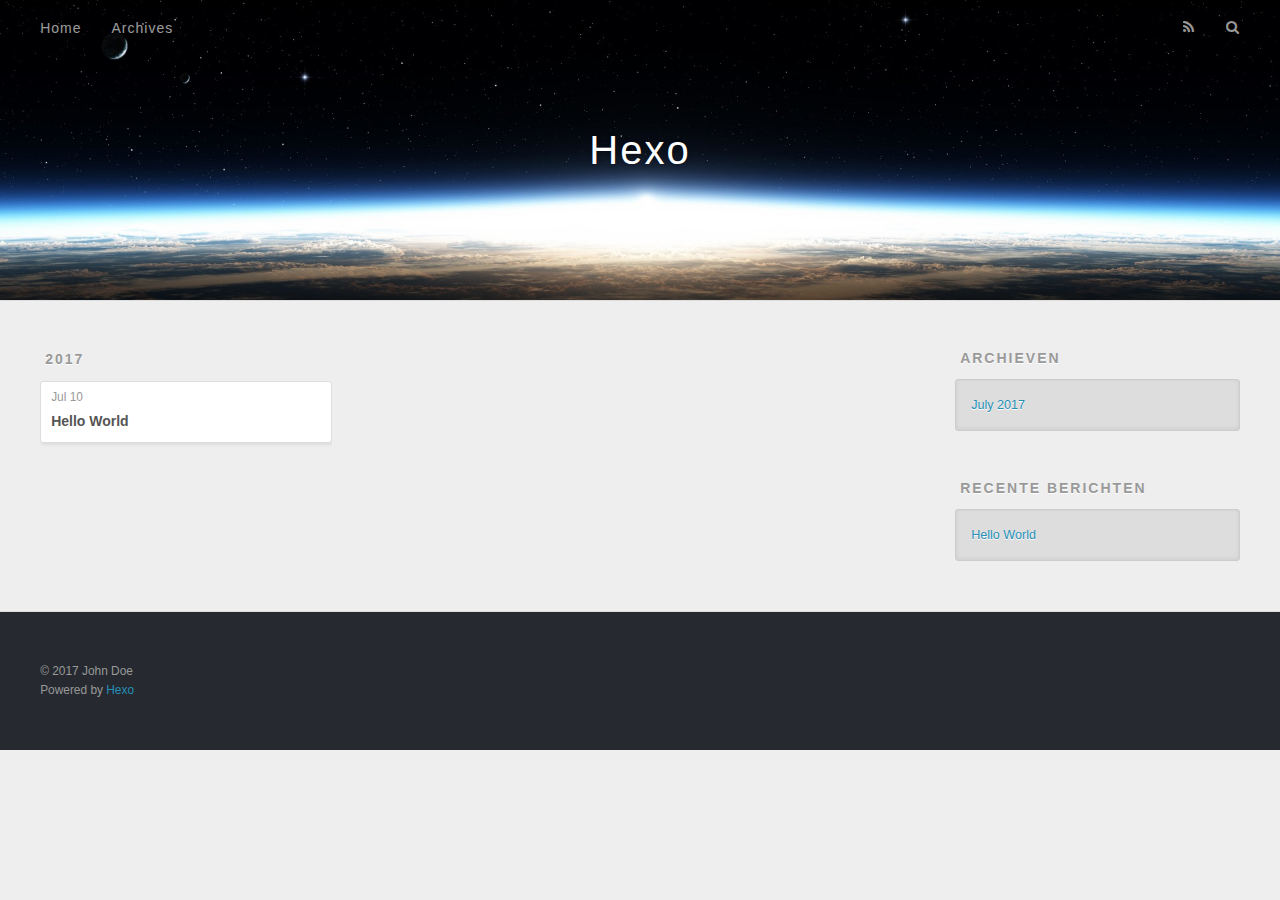
==== archives/index.html @ e9958b91 "Site updated: 2017-07-10 15:39:04" ====
<!DOCTYPE html>
<html>
<head>
  <meta charset="utf-8">
  
  <title>Archieven | Hexo</title>
  <meta name="viewport" content="width=device-width, initial-scale=1, maximum-scale=1">
  <meta property="og:type" content="website">
<meta property="og:title" content="Hexo">
<meta property="og:url" content="http://yoursite.com/archives/index.html">
<meta property="og:site_name" content="Hexo">
<meta name="twitter:card" content="summary">
<meta name="twitter:title" content="Hexo">
  
    <link rel="alternate" href="/atom.xml" title="Hexo" type="application/atom+xml">
  
  
    <link rel="icon" href="/favicon.png">
  
  
    <link href="//fonts.googleapis.com/css?family=Source+Code+Pro" rel="stylesheet" type="text/css">
  
  <link rel="stylesheet" href="/css/style.css">
  

</head>

<body>
  <div id="container">
    <div id="wrap">
      <header id="header">
  <div id="banner"></div>
  <div id="header-outer" class="outer">
    <div id="header-title" class="inner">
      <h1 id="logo-wrap">
        <a href="/" id="logo">Hexo</a>
      </h1>
      
    </div>
    <div id="header-inner" class="inner">
      <nav id="main-nav">
        <a id="main-nav-toggle" class="nav-icon"></a>
        
          <a class="main-nav-link" href="/">Home</a>
        
          <a class="main-nav-link" href="/archives">Archives</a>
        
      </nav>
      <nav id="sub-nav">
        
          <a id="nav-rss-link" class="nav-icon" href="/atom.xml" title="RSS Feed"></a>
        
        <a id="nav-search-btn" class="nav-icon" title="Zoeken"></a>
      </nav>
      <div id="search-form-wrap">
        <form action="//google.com/search" method="get" accept-charset="UTF-8" class="search-form"><input type="search" name="q" class="search-form-input" placeholder="Search"><button type="submit" class="search-form-submit">&#xF002;</button><input type="hidden" name="sitesearch" value="http://yoursite.com"></form>
      </div>
    </div>
  </div>
</header>
      <div class="outer">
        <section id="main">
  
  
    
    
      
      
      <section class="archives-wrap">
        <div class="archive-year-wrap">
          <a href="/archives/2017" class="archive-year">2017</a>
        </div>
        <div class="archives">
    
    <article class="archive-article archive-type-post">
  <div class="archive-article-inner">
    <header class="archive-article-header">
      <a href="/2017/07/10/hello-world/" class="archive-article-date">
  <time datetime="2017-07-10T06:45:01.214Z" itemprop="datePublished">Jul 10</time>
</a>
      
  
    <h1 itemprop="name">
      <a class="archive-article-title" href="/2017/07/10/hello-world/">Hello World</a>
    </h1>
  

    </header>
  </div>
</article>
  
  
    </div></section>
  

</section>
        
          <aside id="sidebar">
  
    

  
    

  
    
  
    
  <div class="widget-wrap">
    <h3 class="widget-title">Archieven</h3>
    <div class="widget">
      <ul class="archive-list"><li class="archive-list-item"><a class="archive-list-link" href="/archives/2017/07/">July 2017</a></li></ul>
    </div>
  </div>


  
    
  <div class="widget-wrap">
    <h3 class="widget-title">Recente berichten</h3>
    <div class="widget">
      <ul>
        
          <li>
            <a href="/2017/07/10/hello-world/">Hello World</a>
          </li>
        
      </ul>
    </div>
  </div>

  
</aside>
        
      </div>
      <footer id="footer">
  
  <div class="outer">
    <div id="footer-info" class="inner">
      &copy; 2017 John Doe<br>
      Powered by <a href="http://hexo.io/" target="_blank">Hexo</a>
    </div>
  </div>
</footer>
    </div>
    <nav id="mobile-nav">
  
    <a href="/" class="mobile-nav-link">Home</a>
  
    <a href="/archives" class="mobile-nav-link">Archives</a>
  
</nav>
    

<script src="//ajax.googleapis.com/ajax/libs/jquery/2.0.3/jquery.min.js"></script>


  <link rel="stylesheet" href="/fancybox/jquery.fancybox.css">
  <script src="/fancybox/jquery.fancybox.pack.js"></script>


<script src="/js/script.js"></script>

  </div>
</body>
</html>
---- css/style.css ----
body {
  width: 100%;
}
body:before,
body:after {
  content: "";
  display: table;
}
body:after {
  clear: both;
}
html,
body,
div,
span,
applet,
object,
iframe,
h1,
h2,
h3,
h4,
h5,
h6,
p,
blockquote,
pre,
a,
abbr,
acronym,
address,
big,
cite,
code,
del,
dfn,
em,
img,
ins,
kbd,
q,
s,
samp,
small,
strike,
strong,
sub,
sup,
tt,
var,
dl,
dt,
dd,
ol,
ul,
li,
fieldset,
form,
label,
legend,
table,
caption,
tbody,
tfoot,
thead,
tr,
th,
td {
  margin: 0;
  padding: 0;
  border: 0;
  outline: 0;
  font-weight: inherit;
  font-style: inherit;
  font-family: inherit;
  font-size: 100%;
  vertical-align: baseline;
}
body {
  line-height: 1;
  color: #000;
  background: #fff;
}
ol,
ul {
  list-style: none;
}
table {
  border-collapse: separate;
  border-spacing: 0;
  vertical-align: middle;
}
caption,
th,
td {
  text-align: left;
  font-weight: normal;
  vertical-align: middle;
}
a img {
  border: none;
}
input,
button {
  margin: 0;
  padding: 0;
}
input::-moz-focus-inner,
button::-moz-focus-inner {
  border: 0;
  padding: 0;
}
@font-face {
  font-family: FontAwesome;
  font-style: normal;
  font-weight: normal;
  src: url("fonts/fontawesome-webfont.eot?v=#4.0.3");
  src: url("fonts/fontawesome-webfont.eot?#iefix&v=#4.0.3") format("embedded-opentype"), url("fonts/fontawesome-webfont.woff?v=#4.0.3") format("woff"), url("fonts/fontawesome-webfont.ttf?v=#4.0.3") format("truetype"), url("fonts/fontawesome-webfont.svg#fontawesomeregular?v=#4.0.3") format("svg");
}
html,
body,
#container {
  height: 100%;
}
body {
  background: #eee;
  font: 14px "Helvetica Neue", Helvetica, Arial, sans-serif;
  -webkit-text-size-adjust: 100%;
}
.outer {
  max-width: 1220px;
  margin: 0 auto;
  padding: 0 20px;
}
.outer:before,
.outer:after {
  content: "";
  display: table;
}
.outer:after {
  clear: both;
}
.inner {
  display: inline;
  float: left;
  width: 98.33333333333333%;
  margin: 0 0.833333333333333%;
}
.left,
.alignleft {
  float: left;
}
.right,
.alignright {
  float: right;
}
.clear {
  clear: both;
}
#container {
  position: relative;
}
.mobile-nav-on {
  overflow: hidden;
}
#wrap {
  height: 100%;
  width: 100%;
  position: absolute;
  top: 0;
  left: 0;
  -webkit-transition: 0.2s ease-out;
  -moz-transition: 0.2s ease-out;
  -ms-transition: 0.2s ease-out;
  transition: 0.2s ease-out;
  z-index: 1;
  background: #eee;
}
.mobile-nav-on #wrap {
  left: 280px;
}
@media screen and (min-width: 768px) {
  #main {
    display: inline;
    float: left;
    width: 73.33333333333333%;
    margin: 0 0.833333333333333%;
  }
}
.article-date,
.article-category-link,
.archive-year,
.widget-title {
  text-decoration: none;
  text-transform: uppercase;
  letter-spacing: 2px;
  color: #999;
  margin-bottom: 1em;
  margin-left: 5px;
  line-height: 1em;
  text-shadow: 0 1px #fff;
  font-weight: bold;
}
.article-inner,
.archive-article-inner {
  background: #fff;
  -webkit-box-shadow: 1px 2px 3px #ddd;
  box-shadow: 1px 2px 3px #ddd;
  border: 1px solid #ddd;
  border-radius: 3px;
}
.article-entry h1,
.widget h1 {
  font-size: 2em;
}
.article-entry h2,
.widget h2 {
  font-size: 1.5em;
}
.article-entry h3,
.widget h3 {
  font-size: 1.3em;
}
.article-entry h4,
.widget h4 {
  font-size: 1.2em;
}
.article-entry h5,
.widget h5 {
  font-size: 1em;
}
.article-entry h6,
.widget h6 {
  font-size: 1em;
  color: #999;
}
.article-entry hr,
.widget hr {
  border: 1px dashed #ddd;
}
.article-entry strong,
.widget strong {
  font-weight: bold;
}
.article-entry em,
.widget em,
.article-entry cite,
.widget cite {
  font-style: italic;
}
.article-entry sup,
.widget sup,
.article-entry sub,
.widget sub {
  font-size: 0.75em;
  line-height: 0;
  position: relative;
  vertical-align: baseline;
}
.article-entry sup,
.widget sup {
  top: -0.5em;
}
.article-entry sub,
.widget sub {
  bottom: -0.2em;
}
.article-entry small,
.widget small {
  font-size: 0.85em;
}
.article-entry acronym,
.widget acronym,
.article-entry abbr,
.widget abbr {
  border-bottom: 1px dotted;
}
.article-entry ul,
.widget ul,
.article-entry ol,
.widget ol,
.article-entry dl,
.widget dl {
  margin: 0 20px;
  line-height: 1.6em;
}
.article-entry ul ul,
.widget ul ul,
.article-entry ol ul,
.widget ol ul,
.article-entry ul ol,
.widget ul ol,
.article-entry ol ol,
.widget ol ol {
  margin-top: 0;
  margin-bottom: 0;
}
.article-entry ul,
.widget ul {
  list-style: disc;
}
.article-entry ol,
.widget ol {
  list-style: decimal;
}
.article-entry dt,
.widget dt {
  font-weight: bold;
}
#header {
  height: 300px;
  position: relative;
  border-bottom: 1px solid #ddd;
}
#header:before,
#header:after {
  content: "";
  position: absolute;
  left: 0;
  right: 0;
  height: 40px;
}
#header:before {
  top: 0;
  background: -webkit-linear-gradient(rgba(0,0,0,0.2), transparent);
  background: -moz-linear-gradient(rgba(0,0,0,0.2), transparent);
  background: -ms-linear-gradient(rgba(0,0,0,0.2), transparent);
  background: linear-gradient(rgba(0,0,0,0.2), transparent);
}
#header:after {
  bottom: 0;
  background: -webkit-linear-gradient(transparent, rgba(0,0,0,0.2));
  background: -moz-linear-gradient(transparent, rgba(0,0,0,0.2));
  background: -ms-linear-gradient(transparent, rgba(0,0,0,0.2));
  background: linear-gradient(transparent, rgba(0,0,0,0.2));
}
#header-outer {
  height: 100%;
  position: relative;
}
#header-inner {
  position: relative;
  overflow: hidden;
}
#banner {
  position: absolute;
  top: 0;
  left: 0;
  width: 100%;
  height: 100%;
  background: url("images/banner.jpg") center #000;
  -webkit-background-size: cover;
  -moz-background-size: cover;
  background-size: cover;
  z-index: -1;
}
#header-title {
  text-align: center;
  height: 40px;
  position: absolute;
  top: 50%;
  left: 0;
  margin-top: -20px;
}
#logo,
#subtitle {
  text-decoration: none;
  color: #fff;
  font-weight: 300;
  text-shadow: 0 1px 4px rgba(0,0,0,0.3);
}
#logo {
  font-size: 40px;
  line-height: 40px;
  letter-spacing: 2px;
}
#subtitle {
  font-size: 16px;
  line-height: 16px;
  letter-spacing: 1px;
}
#subtitle-wrap {
  margin-top: 16px;
}
#main-nav {
  float: left;
  margin-left: -15px;
}
.nav-icon,
.main-nav-link {
  float: left;
  color: #fff;
  opacity: 0.6;
  text-decoration: none;
  text-shadow: 0 1px rgba(0,0,0,0.2);
  -webkit-transition: opacity 0.2s;
  -moz-transition: opacity 0.2s;
  -ms-transition: opacity 0.2s;
  transition: opacity 0.2s;
  display: block;
  padding: 20px 15px;
}
.nav-icon:hover,
.main-nav-link:hover {
  opacity: 1;
}
.nav-icon {
  font-family: FontAwesome;
  text-align: center;
  font-size: 14px;
  width: 14px;
  height: 14px;
  padding: 20px 15px;
  position: relative;
  cursor: pointer;
}
.main-nav-link {
  font-weight: 300;
  letter-spacing: 1px;
}
@media screen and (max-width: 479px) {
  .main-nav-link {
    display: none;
  }
}
#main-nav-toggle {
  display: none;
}
#main-nav-toggle:before {
  content: "\f0c9";
}
@media screen and (max-width: 479px) {
  #main-nav-toggle {
    display: block;
  }
}
#sub-nav {
  float: right;
  margin-right: -15px;
}
#nav-rss-link:before {
  content: "\f09e";
}
#nav-search-btn:before {
  content: "\f002";
}
#search-form-wrap {
  position: absolute;
  top: 15px;
  width: 150px;
  height: 30px;
  right: -150px;
  opacity: 0;
  -webkit-transition: 0.2s ease-out;
  -moz-transition: 0.2s ease-out;
  -ms-transition: 0.2s ease-out;
  transition: 0.2s ease-out;
}
#search-form-wrap.on {
  opacity: 1;
  right: 0;
}
@media screen and (max-width: 479px) {
  #search-form-wrap {
    width: 100%;
    right: -100%;
  }
}
.search-form {
  position: absolute;
  top: 0;
  left: 0;
  right: 0;
  background: #fff;
  padding: 5px 15px;
  border-radius: 15px;
  -webkit-box-shadow: 0 0 10px rgba(0,0,0,0.3);
  box-shadow: 0 0 10px rgba(0,0,0,0.3);
}
.search-form-input {
  border: none;
  background: none;
  color: #555;
  width: 100%;
  font: 13px "Helvetica Neue", Helvetica, Arial, sans-serif;
  outline: none;
}
.search-form-input::-webkit-search-results-decoration,
.search-form-input::-webkit-search-cancel-button {
  -webkit-appearance: none;
}
.search-form-submit {
  position: absolute;
  top: 50%;
  right: 10px;
  margin-top: -7px;
  font: 13px FontAwesome;
  border: none;
  background: none;
  color: #bbb;
  cursor: pointer;
}
.search-form-submit:hover,
.search-form-submit:focus {
  color: #777;
}
.article {
  margin: 50px 0;
}
.article-inner {
  overflow: hidden;
}
.article-meta:before,
.article-meta:after {
  content: "";
  display: table;
}
.article-meta:after {
  clear: both;
}
.article-date {
  float: left;
}
.article-category {
  float: left;
  line-height: 1em;
  color: #ccc;
  text-shadow: 0 1px #fff;
  margin-left: 8px;
}
.article-category:before {
  content: "\2022";
}
.article-category-link {
  margin: 0 12px 1em;
}
.article-header {
  padding: 20px 20px 0;
}
.article-title {
  text-decoration: none;
  font-size: 2em;
  font-weight: bold;
  color: #555;
  line-height: 1.1em;
  -webkit-transition: color 0.2s;
  -moz-transition: color 0.2s;
  -ms-transition: color 0.2s;
  transition: color 0.2s;
}
a.article-title:hover {
  color: #258fb8;
}
.article-entry {
  color: #555;
  padding: 0 20px;
}
.article-entry:before,
.article-entry:after {
  content: "";
  display: table;
}
.article-entry:after {
  clear: both;
}
.article-entry p,
.article-entry table {
  line-height: 1.6em;
  margin: 1.6em 0;
}
.article-entry h1,
.article-entry h2,
.article-entry h3,
.article-entry h4,
.article-entry h5,
.article-entry h6 {
  font-weight: bold;
}
.article-entry h1,
.article-entry h2,
.article-entry h3,
.article-entry h4,
.article-entry h5,
.article-entry h6 {
  line-height: 1.1em;
  margin: 1.1em 0;
}
.article-entry a {
  color: #258fb8;
  text-decoration: none;
}
.article-entry a:hover {
  text-decoration: underline;
}
.article-entry ul,
.article-entry ol,
.article-entry dl {
  margin-top: 1.6em;
  margin-bottom: 1.6em;
}
.article-entry img,
.article-entry video {
  max-width: 100%;
  height: auto;
  display: block;
  margin: auto;
}
.article-entry iframe {
  border: none;
}
.article-entry table {
  width: 100%;
  border-collapse: collapse;
  border-spacing: 0;
}
.article-entry th {
  font-weight: bold;
  border-bottom: 3px solid #ddd;
  padding-bottom: 0.5em;
}
.article-entry td {
  border-bottom: 1px solid #ddd;
  padding: 10px 0;
}
.article-entry blockquote {
  font-family: Georgia, "Times New Roman", serif;
  font-size: 1.4em;
  margin: 1.6em 20px;
  text-align: center;
}
.article-entry blockquote footer {
  font-size: 14px;
  margin: 1.6em 0;
  font-family: "Helvetica Neue", Helvetica, Arial, sans-serif;
}
.article-entry blockquote footer cite:before {
  content: "—";
  padding: 0 0.5em;
}
.article-entry .pullquote {
  text-align: left;
  width: 45%;
  margin: 0;
}
.article-entry .pullquote.left {
  margin-left: 0.5em;
  margin-right: 1em;
}
.article-entry .pullquote.right {
  margin-right: 0.5em;
  margin-left: 1em;
}
.article-entry .caption {
  color: #999;
  display: block;
  font-size: 0.9em;
  margin-top: 0.5em;
  position: relative;
  text-align: center;
}
.article-entry .video-container {
  position: relative;
  padding-top: 56.25%;
  height: 0;
  overflow: hidden;
}
.article-entry .video-container iframe,
.article-entry .video-container object,
.article-entry .video-container embed {
  position: absolute;
  top: 0;
  left: 0;
  width: 100%;
  height: 100%;
  margin-top: 0;
}
.article-more-link a {
  display: inline-block;
  line-height: 1em;
  padding: 6px 15px;
  border-radius: 15px;
  background: #eee;
  color: #999;
  text-shadow: 0 1px #fff;
  text-decoration: none;
}
.article-more-link a:hover {
  background: #258fb8;
  color: #fff;
  text-decoration: none;
  text-shadow: 0 1px #1e7293;
}
.article-footer {
  font-size: 0.85em;
  line-height: 1.6em;
  border-top: 1px solid #ddd;
  padding-top: 1.6em;
  margin: 0 20px 20px;
}
.article-footer:before,
.article-footer:after {
  content: "";
  display: table;
}
.article-footer:after {
  clear: both;
}
.article-footer a {
  color: #999;
  text-decoration: none;
}
.article-footer a:hover {
  color: #555;
}
.article-tag-list-item {
  float: left;
  margin-right: 10px;
}
.article-tag-list-link:before {
  content: "#";
}
.article-comment-link {
  float: right;
}
.article-comment-link:before {
  content: "\f075";
  font-family: FontAwesome;
  padding-right: 8px;
}
.article-share-link {
  cursor: pointer;
  float: right;
  margin-left: 20px;
}
.article-share-link:before {
  content: "\f064";
  font-family: FontAwesome;
  padding-right: 6px;
}
#article-nav {
  position: relative;
}
#article-nav:before,
#article-nav:after {
  content: "";
  display: table;
}
#article-nav:after {
  clear: both;
}
@media screen and (min-width: 768px) {
  #article-nav {
    margin: 50px 0;
  }
  #article-nav:before {
    width: 8px;
    height: 8px;
    position: absolute;
    top: 50%;
    left: 50%;
    margin-top: -4px;
    margin-left: -4px;
    content: "";
    border-radius: 50%;
    background: #ddd;
    -webkit-box-shadow: 0 1px 2px #fff;
    box-shadow: 0 1px 2px #fff;
  }
}
.article-nav-link-wrap {
  text-decoration: none;
  text-shadow: 0 1px #fff;
  color: #999;
  -webkit-box-sizing: border-box;
  -moz-box-sizing: border-box;
  box-sizing: border-box;
  margin-top: 50px;
  text-align: center;
  display: block;
}
.article-nav-link-wrap:hover {
  color: #555;
}
@media screen and (min-width: 768px) {
  .article-nav-link-wrap {
    width: 50%;
    margin-top: 0;
  }
}
@media screen and (min-width: 768px) {
  #article-nav-newer {
    float: left;
    text-align: right;
    padding-right: 20px;
  }
}
@media screen and (min-width: 768px) {
  #article-nav-older {
    float: right;
    text-align: left;
    padding-left: 20px;
  }
}
.article-nav-caption {
  text-transform: uppercase;
  letter-spacing: 2px;
  color: #ddd;
  line-height: 1em;
  font-weight: bold;
}
#article-nav-newer .article-nav-caption {
  margin-right: -2px;
}
.article-nav-title {
  font-size: 0.85em;
  line-height: 1.6em;
  margin-top: 0.5em;
}
.article-share-box {
  position: absolute;
  display: none;
  background: #fff;
  -webkit-box-shadow: 1px 2px 10px rgba(0,0,0,0.2);
  box-shadow: 1px 2px 10px rgba(0,0,0,0.2);
  border-radius: 3px;
  margin-left: -145px;
  overflow: hidden;
  z-index: 1;
}
.article-share-box.on {
  display: block;
}
.article-share-input {
  width: 100%;
  background: none;
  -webkit-box-sizing: border-box;
  -moz-box-sizing: border-box;
  box-sizing: border-box;
  font: 14px "Helvetica Neue", Helvetica, Arial, sans-serif;
  padding: 0 15px;
  color: #555;
  outline: none;
  border: 1px solid #ddd;
  border-radius: 3px 3px 0 0;
  height: 36px;
  line-height: 36px;
}
.article-share-links {
  background: #eee;
}
.article-share-links:before,
.article-share-links:after {
  content: "";
  display: table;
}
.article-share-links:after {
  clear: both;
}
.article-share-twitter,
.article-share-facebook,
.article-share-pinterest,
.article-share-google {
  width: 50px;
  height: 36px;
  display: block;
  float: left;
  position: relative;
  color: #999;
  text-shadow: 0 1px #fff;
}
.article-share-twitter:before,
.article-share-facebook:before,
.article-share-pinterest:before,
.article-share-google:before {
  font-size: 20px;
  font-family: FontAwesome;
  width: 20px;
  height: 20px;
  position: absolute;
  top: 50%;
  left: 50%;
  margin-top: -10px;
  margin-left: -10px;
  text-align: center;
}
.article-share-twitter:hover,
.article-share-facebook:hover,
.article-share-pinterest:hover,
.article-share-google:hover {
  color: #fff;
}
.article-share-twitter:before {
  content: "\f099";
}
.article-share-twitter:hover {
  background: #00aced;
  text-shadow: 0 1px #008abe;
}
.article-share-facebook:before {
  content: "\f09a";
}
.article-share-facebook:hover {
  background: #3b5998;
  text-shadow: 0 1px #2f477a;
}
.article-share-pinterest:before {
  content: "\f0d2";
}
.article-share-pinterest:hover {
  background: #cb2027;
  text-shadow: 0 1px #a21a1f;
}
.article-share-google:before {
  content: "\f0d5";
}
.article-share-google:hover {
  background: #dd4b39;
  text-shadow: 0 1px #be3221;
}
.article-gallery {
  background: #000;
  position: relative;
}
.article-gallery-photos {
  position: relative;
  overflow: hidden;
}
.article-gallery-img {
  display: none;
  max-width: 100%;
}
.article-gallery-img:first-child {
  display: block;
}
.article-gallery-img.loaded {
  position: absolute;
  display: block;
}
.article-gallery-img img {
  display: block;
  max-width: 100%;
  margin: 0 auto;
}
#comments {
  background: #fff;
  -webkit-box-shadow: 1px 2px 3px #ddd;
  box-shadow: 1px 2px 3px #ddd;
  padding: 20px;
  border: 1px solid #ddd;
  border-radius: 3px;
  margin: 50px 0;
}
#comments a {
  color: #258fb8;
}
.archives-wrap {
  margin: 50px 0;
}
.archives:before,
.archives:after {
  content: "";
  display: table;
}
.archives:after {
  clear: both;
}
.archive-year-wrap {
  margin-bottom: 1em;
}
.archives {
  -webkit-column-gap: 10px;
  -moz-column-gap: 10px;
  column-gap: 10px;
}
@media screen and (min-width: 480px) and (max-width: 767px) {
  .archives {
    -webkit-column-count: 2;
    -moz-column-count: 2;
    column-count: 2;
  }
}
@media screen and (min-width: 768px) {
  .archives {
    -webkit-column-count: 3;
    -moz-column-count: 3;
    column-count: 3;
  }
}
.archive-article {
  -webkit-column-break-inside: avoid;
  page-break-inside: avoid;
  overflow: hidden;
  break-inside: avoid-column;
}
.archive-article-inner {
  padding: 10px;
  margin-bottom: 15px;
}
.archive-article-title {
  text-decoration: none;
  font-weight: bold;
  color: #555;
  -webkit-transition: color 0.2s;
  -moz-transition: color 0.2s;
  -ms-transition: color 0.2s;
  transition: color 0.2s;
  line-height: 1.6em;
}
.archive-article-title:hover {
  color: #258fb8;
}
.archive-article-footer {
  margin-top: 1em;
}
.archive-article-date {
  color: #999;
  text-decoration: none;
  font-size: 0.85em;
  line-height: 1em;
  margin-bottom: 0.5em;
  display: block;
}
#page-nav {
  margin: 50px auto;
  background: #fff;
  -webkit-box-shadow: 1px 2px 3px #ddd;
  box-shadow: 1px 2px 3px #ddd;
  border: 1px solid #ddd;
  border-radius: 3px;
  text-align: center;
  color: #999;
  overflow: hidden;
}
#page-nav:before,
#page-nav:after {
  content: "";
  display: table;
}
#page-nav:after {
  clear: both;
}
#page-nav a,
#page-nav span {
  padding: 10px 20px;
  line-height: 1;
  height: 2ex;
}
#page-nav a {
  color: #999;
  text-decoration: none;
}
#page-nav a:hover {
  background: #999;
  color: #fff;
}
#page-nav .prev {
  float: left;
}
#page-nav .next {
  float: right;
}
#page-nav .page-number {
  display: inline-block;
}
@media screen and (max-width: 479px) {
  #page-nav .page-number {
    display: none;
  }
}
#page-nav .current {
  color: #555;
  font-weight: bold;
}
#page-nav .space {
  color: #ddd;
}
#footer {
  background: #262a30;
  padding: 50px 0;
  border-top: 1px solid #ddd;
  color: #999;
}
#footer a {
  color: #258fb8;
  text-decoration: none;
}
#footer a:hover {
  text-decoration: underline;
}
#footer-info {
  line-height: 1.6em;
  font-size: 0.85em;
}
.article-entry pre,
.article-entry .highlight {
  background: #2d2d2d;
  margin: 0 -20px;
  padding: 15px 20px;
  border-style: solid;
  border-color: #ddd;
  border-width: 1px 0;
  overflow: auto;
  color: #ccc;
  line-height: 22.400000000000002px;
}
.article-entry .highlight .gutter pre,
.article-entry .gist .gist-file .gist-data .line-numbers {
  color: #666;
  font-size: 0.85em;
}
.article-entry pre,
.article-entry code {
  font-family: "Source Code Pro", Consolas, Monaco, Menlo, Consolas, monospace;
}
.article-entry code {
  background: #eee;
  text-shadow: 0 1px #fff;
  padding: 0 0.3em;
}
.article-entry pre code {
  background: none;
  text-shadow: none;
  padding: 0;
}
.article-entry .highlight pre {
  border: none;
  margin: 0;
  padding: 0;
}
.article-entry .highlight table {
  margin: 0;
  width: auto;
}
.article-entry .highlight td {
  border: none;
  padding: 0;
}
.article-entry .highlight figcaption {
  font-size: 0.85em;
  color: #999;
  line-height: 1em;
  margin-bottom: 1em;
}
.article-entry .highlight figcaption:before,
.article-entry .highlight figcaption:after {
  content: "";
  display: table;
}
.article-entry .highlight figcaption:after {
  clear: both;
}
.article-entry .highlight figcaption a {
  float: right;
}
.article-entry .highlight .gutter pre {
  text-align: right;
  padding-right: 20px;
}
.article-entry .highlight .line {
  height: 22.400000000000002px;
}
.article-entry .highlight .line.marked {
  background: #515151;
}
.article-entry .gist {
  margin: 0 -20px;
  border-style: solid;
  border-color: #ddd;
  border-width: 1px 0;
  background: #2d2d2d;
  padding: 15px 20px 15px 0;
}
.article-entry .gist .gist-file {
  border: none;
  font-family: "Source Code Pro", Consolas, Monaco, Menlo, Consolas, monospace;
  margin: 0;
}
.article-entry .gist .gist-file .gist-data {
  background: none;
  border: none;
}
.article-entry .gist .gist-file .gist-data .line-numbers {
  background: none;
  border: none;
  padding: 0 20px 0 0;
}
.article-entry .gist .gist-file .gist-data .line-data {
  padding: 0 !important;
}
.article-entry .gist .gist-file .highlight {
  margin: 0;
  padding: 0;
  border: none;
}
.article-entry .gist .gist-file .gist-meta {
  background: #2d2d2d;
  color: #999;
  font: 0.85em "Helvetica Neue", Helvetica, Arial, sans-serif;
  text-shadow: 0 0;
  padding: 0;
  margin-top: 1em;
  margin-left: 20px;
}
.article-entry .gist .gist-file .gist-meta a {
  color: #258fb8;
  font-weight: normal;
}
.article-entry .gist .gist-file .gist-meta a:hover {
  text-decoration: underline;
}
pre .comment,
pre .title {
  color: #999;
}
pre .variable,
pre .attribute,
pre .tag,
pre .regexp,
pre .ruby .constant,
pre .xml .tag .title,
pre .xml .pi,
pre .xml .doctype,
pre .html .doctype,
pre .css .id,
pre .css .class,
pre .css .pseudo {
  color: #f2777a;
}
pre .number,
pre .preprocessor,
pre .built_in,
pre .literal,
pre .params,
pre .constant {
  color: #f99157;
}
pre .class,
pre .ruby .class .title,
pre .css .rules .attribute {
  color: #9c9;
}
pre .string,
pre .value,
pre .inheritance,
pre .header,
pre .ruby .symbol,
pre .xml .cdata {
  color: #9c9;
}
pre .css .hexcolor {
  color: #6cc;
}
pre .function,
pre .python .decorator,
pre .python .title,
pre .ruby .function .title,
pre .ruby .title .keyword,
pre .perl .sub,
pre .javascript .title,
pre .coffeescript .title {
  color: #69c;
}
pre .keyword,
pre .javascript .function {
  color: #c9c;
}
@media screen and (max-width: 479px) {
  #mobile-nav {
    position: absolute;
    top: 0;
    left: 0;
    width: 280px;
    height: 100%;
    background: #191919;
    border-right: 1px solid #fff;
  }
}
@media screen and (max-width: 479px) {
  .mobile-nav-link {
    display: block;
    color: #999;
    text-decoration: none;
    padding: 15px 20px;
    font-weight: bold;
  }
  .mobile-nav-link:hover {
    color: #fff;
  }
}
@media screen and (min-width: 768px) {
  #sidebar {
    display: inline;
    float: left;
    width: 23.333333333333332%;
    margin: 0 0.833333333333333%;
  }
}
.widget-wrap {
  margin: 50px 0;
}
.widget {
  color: #777;
  text-shadow: 0 1px #fff;
  background: #ddd;
  -webkit-box-shadow: 0 -1px 4px #ccc inset;
  box-shadow: 0 -1px 4px #ccc inset;
  border: 1px solid #ccc;
  padding: 15px;
  border-radius: 3px;
}
.widget a {
  color: #258fb8;
  text-decoration: none;
}
.widget a:hover {
  text-decoration: underline;
}
.widget ul ul,
.widget ol ul,
.widget dl ul,
.widget ul ol,
.widget ol ol,
.widget dl ol,
.widget ul dl,
.widget ol dl,
.widget dl dl {
  margin-left: 15px;
  list-style: disc;
}
.widget {
  line-height: 1.6em;
  word-wrap: break-word;
  font-size: 0.9em;
}
.widget ul,
.widget ol {
  list-style: none;
  margin: 0;
}
.widget ul ul,
.widget ol ul,
.widget ul ol,
.widget ol ol {
  margin: 0 20px;
}
.widget ul ul,
.widget ol ul {
  list-style: disc;
}
.widget ul ol,
.widget ol ol {
  list-style: decimal;
}
.category-list-count,
.tag-list-count,
.archive-list-count {
  padding-left: 5px;
  color: #999;
  font-size: 0.85em;
}
.category-list-count:before,
.tag-list-count:before,
.archive-list-count:before {
  content: "(";
}
.category-list-count:after,
.tag-list-count:after,
.archive-list-count:after {
  content: ")";
}
.tagcloud a {
  margin-right: 5px;
  display: inline-block;
}
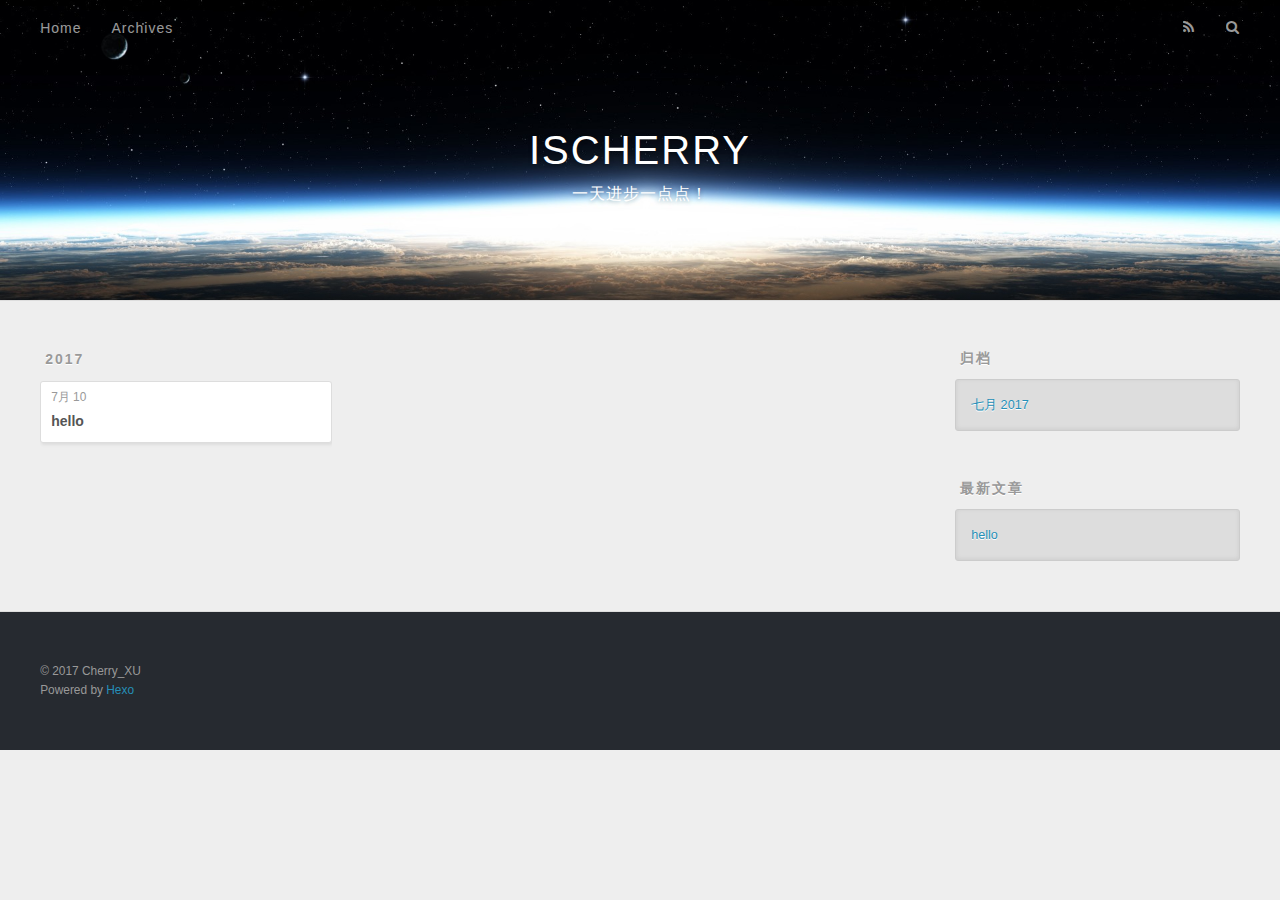
==== commit 7028a78b: "Site updated: 2017-07-10 15:47:54" ====
--- a/archives/index.html
+++ b/archives/index.html
@@ -3,16 +3,19 @@
 <head>
   <meta charset="utf-8">
   
-  <title>Archieven | Hexo</title>
+  <title>归档 | ISCHERRY</title>
   <meta name="viewport" content="width=device-width, initial-scale=1, maximum-scale=1">
-  <meta property="og:type" content="website">
-<meta property="og:title" content="Hexo">
-<meta property="og:url" content="http://yoursite.com/archives/index.html">
-<meta property="og:site_name" content="Hexo">
+  <meta name="description" content="记录和分享...">
+<meta property="og:type" content="website">
+<meta property="og:title" content="ISCHERRY">
+<meta property="og:url" content="https://ischerry.github.io/archives/index.html">
+<meta property="og:site_name" content="ISCHERRY">
+<meta property="og:description" content="记录和分享...">
 <meta name="twitter:card" content="summary">
-<meta name="twitter:title" content="Hexo">
+<meta name="twitter:title" content="ISCHERRY">
+<meta name="twitter:description" content="记录和分享...">
   
-    <link rel="alternate" href="/atom.xml" title="Hexo" type="application/atom+xml">
+    <link rel="alternate" href="/atom.xml" title="ISCHERRY" type="application/atom+xml">
   
   
     <link rel="icon" href="/favicon.png">
@@ -33,8 +36,12 @@
   <div id="header-outer" class="outer">
     <div id="header-title" class="inner">
       <h1 id="logo-wrap">
-        <a href="/" id="logo">Hexo</a>
+        <a href="/" id="logo">ISCHERRY</a>
       </h1>
+      
+        <h2 id="subtitle-wrap">
+          <a href="/" id="subtitle">一天进步一点点！</a>
+        </h2>
       
     </div>
     <div id="header-inner" class="inner">
@@ -50,10 +57,10 @@
         
           <a id="nav-rss-link" class="nav-icon" href="/atom.xml" title="RSS Feed"></a>
         
-        <a id="nav-search-btn" class="nav-icon" title="Zoeken"></a>
+        <a id="nav-search-btn" class="nav-icon" title="搜索"></a>
       </nav>
       <div id="search-form-wrap">
-        <form action="//google.com/search" method="get" accept-charset="UTF-8" class="search-form"><input type="search" name="q" class="search-form-input" placeholder="Search"><button type="submit" class="search-form-submit">&#xF002;</button><input type="hidden" name="sitesearch" value="http://yoursite.com"></form>
+        <form action="//google.com/search" method="get" accept-charset="UTF-8" class="search-form"><input type="search" name="q" class="search-form-input" placeholder="Search"><button type="submit" class="search-form-submit">&#xF002;</button><input type="hidden" name="sitesearch" value="https://ischerry.github.io"></form>
       </div>
     </div>
   </div>
@@ -75,13 +82,13 @@
     <article class="archive-article archive-type-post">
   <div class="archive-article-inner">
     <header class="archive-article-header">
-      <a href="/2017/07/10/hello-world/" class="archive-article-date">
-  <time datetime="2017-07-10T06:45:01.214Z" itemprop="datePublished">Jul 10</time>
+      <a href="/2017/07/10/hello/" class="archive-article-date">
+  <time datetime="2017-07-10T07:47:19.000Z" itemprop="datePublished">7月 10</time>
 </a>
       
   
     <h1 itemprop="name">
-      <a class="archive-article-title" href="/2017/07/10/hello-world/">Hello World</a>
+      <a class="archive-article-title" href="/2017/07/10/hello/">hello</a>
     </h1>
   
 
@@ -107,9 +114,9 @@
   
     
   <div class="widget-wrap">
-    <h3 class="widget-title">Archieven</h3>
+    <h3 class="widget-title">归档</h3>
     <div class="widget">
-      <ul class="archive-list"><li class="archive-list-item"><a class="archive-list-link" href="/archives/2017/07/">July 2017</a></li></ul>
+      <ul class="archive-list"><li class="archive-list-item"><a class="archive-list-link" href="/archives/2017/07/">七月 2017</a></li></ul>
     </div>
   </div>
 
@@ -117,12 +124,12 @@
   
     
   <div class="widget-wrap">
-    <h3 class="widget-title">Recente berichten</h3>
+    <h3 class="widget-title">最新文章</h3>
     <div class="widget">
       <ul>
         
           <li>
-            <a href="/2017/07/10/hello-world/">Hello World</a>
+            <a href="/2017/07/10/hello/">hello</a>
           </li>
         
       </ul>
@@ -137,7 +144,7 @@
   
   <div class="outer">
     <div id="footer-info" class="inner">
-      &copy; 2017 John Doe<br>
+      &copy; 2017 Cherry_XU<br>
       Powered by <a href="http://hexo.io/" target="_blank">Hexo</a>
     </div>
   </div>
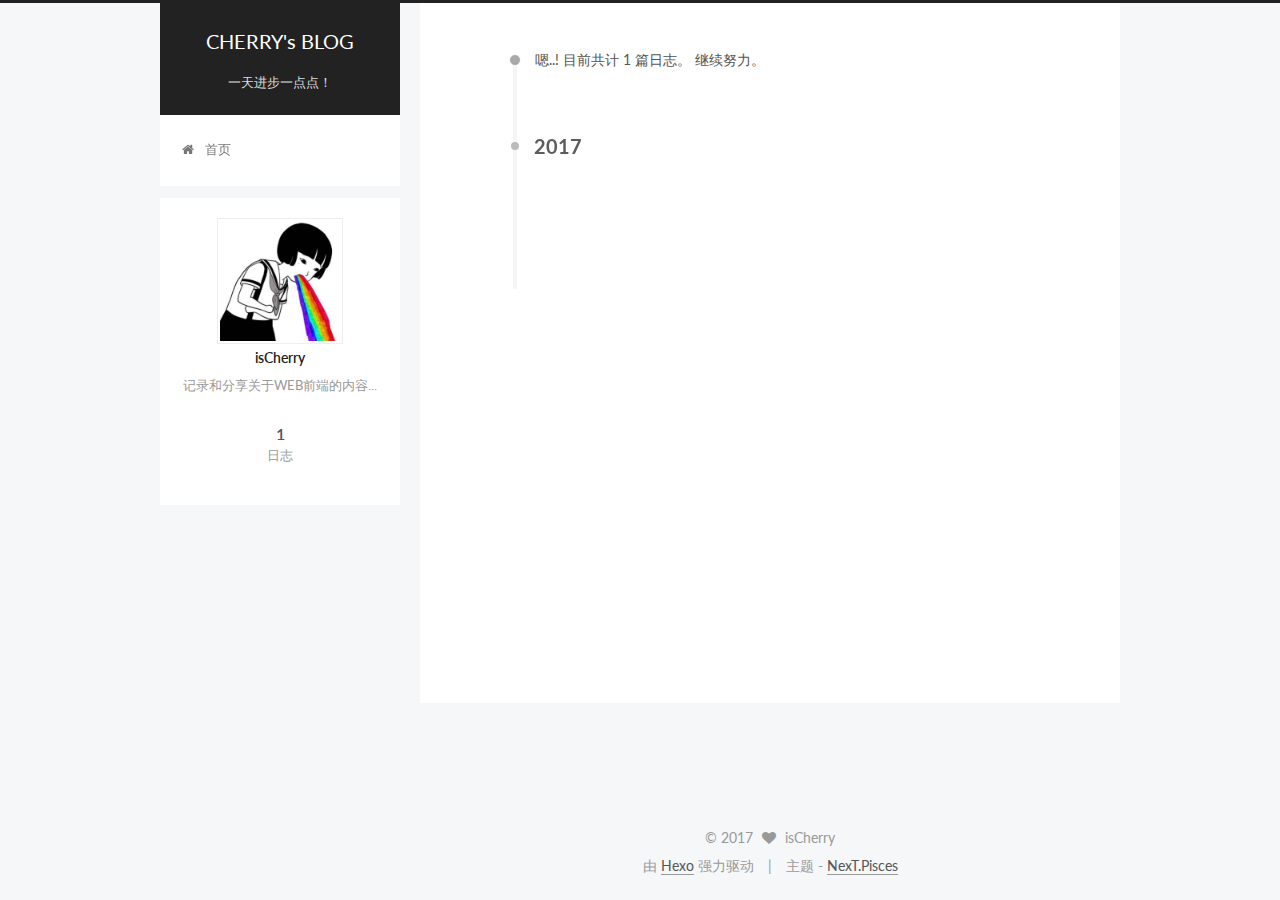
==== commit 6c9d3fbf: "Site updated: 2017-07-10 16:42:54" ====
--- a/archives/index.html
+++ b/archives/index.html
@@ -1,173 +1,538 @@
-<!DOCTYPE html>
-<html>
+<!doctype html>
+
+
+
+  
+
+
+<html class="theme-next pisces use-motion" lang="zh-Hans">
 <head>
-  <meta charset="utf-8">
-  
-  <title>归档 | ISCHERRY</title>
-  <meta name="viewport" content="width=device-width, initial-scale=1, maximum-scale=1">
-  <meta name="description" content="记录和分享...">
+  <meta charset="UTF-8"/>
+<meta http-equiv="X-UA-Compatible" content="IE=edge" />
+<meta name="viewport" content="width=device-width, initial-scale=1, maximum-scale=1"/>
+
+
+
+
+
+
+
+
+
+<meta http-equiv="Cache-Control" content="no-transform" />
+<meta http-equiv="Cache-Control" content="no-siteapp" />
+
+
+
+
+
+
+
+
+
+
+
+
+
+
+
+  
+  
+  <link href="/lib/fancybox/source/jquery.fancybox.css?v=2.1.5" rel="stylesheet" type="text/css" />
+
+
+
+
+  
+  
+  
+  
+
+  
+    
+    
+  
+
+  
+
+  
+
+  
+
+  
+
+  
+    
+    
+    <link href="//fonts.googleapis.com/css?family=Lato:300,300italic,400,400italic,700,700italic&subset=latin,latin-ext" rel="stylesheet" type="text/css">
+  
+
+
+
+
+
+
+<link href="/lib/font-awesome/css/font-awesome.min.css?v=4.6.2" rel="stylesheet" type="text/css" />
+
+<link href="/css/main.css?v=5.1.1" rel="stylesheet" type="text/css" />
+
+
+  <meta name="keywords" content="Hexo, NexT" />
+
+
+
+
+
+
+
+
+  <link rel="shortcut icon" type="image/x-icon" href="/favicon.ico?v=5.1.1" />
+
+
+
+
+
+
+<meta name="description" content="记录和分享关于WEB前端的内容...">
 <meta property="og:type" content="website">
-<meta property="og:title" content="ISCHERRY">
+<meta property="og:title" content="CHERRY&#39;s BLOG">
 <meta property="og:url" content="https://ischerry.github.io/archives/index.html">
-<meta property="og:site_name" content="ISCHERRY">
-<meta property="og:description" content="记录和分享...">
+<meta property="og:site_name" content="CHERRY&#39;s BLOG">
+<meta property="og:description" content="记录和分享关于WEB前端的内容...">
 <meta name="twitter:card" content="summary">
-<meta name="twitter:title" content="ISCHERRY">
-<meta name="twitter:description" content="记录和分享...">
-  
-    <link rel="alternate" href="/atom.xml" title="ISCHERRY" type="application/atom+xml">
-  
-  
-    <link rel="icon" href="/favicon.png">
-  
-  
-    <link href="//fonts.googleapis.com/css?family=Source+Code+Pro" rel="stylesheet" type="text/css">
-  
-  <link rel="stylesheet" href="/css/style.css">
-  
+<meta name="twitter:title" content="CHERRY&#39;s BLOG">
+<meta name="twitter:description" content="记录和分享关于WEB前端的内容...">
+
+
+
+<script type="text/javascript" id="hexo.configurations">
+  var NexT = window.NexT || {};
+  var CONFIG = {
+    root: '/',
+    scheme: 'Pisces',
+    sidebar: {"position":"left","display":"post","offset":12,"offset_float":0,"b2t":false,"scrollpercent":false},
+    fancybox: true,
+    motion: true,
+    duoshuo: {
+      userId: '0',
+      author: '博主'
+    },
+    algolia: {
+      applicationID: '',
+      apiKey: '',
+      indexName: '',
+      hits: {"per_page":10},
+      labels: {"input_placeholder":"Search for Posts","hits_empty":"We didn't find any results for the search: ${query}","hits_stats":"${hits} results found in ${time} ms"}
+    }
+  };
+</script>
+
+
+
+  <link rel="canonical" href="https://ischerry.github.io/archives/"/>
+
+
+
+
+
+  <title>归档 | CHERRY's BLOG</title>
+  
+
+
+
+
+
+
+
+
+
+
+
+
+
 
 </head>
 
-<body>
-  <div id="container">
-    <div id="wrap">
-      <header id="header">
-  <div id="banner"></div>
-  <div id="header-outer" class="outer">
-    <div id="header-title" class="inner">
-      <h1 id="logo-wrap">
-        <a href="/" id="logo">ISCHERRY</a>
-      </h1>
-      
-        <h2 id="subtitle-wrap">
-          <a href="/" id="subtitle">一天进步一点点！</a>
-        </h2>
-      
+<body itemscope itemtype="http://schema.org/WebPage" lang="zh-Hans">
+
+  
+  
+    
+  
+
+  <div class="container sidebar-position-left  page-archive  ">
+    <div class="headband"></div>
+
+    <header id="header" class="header" itemscope itemtype="http://schema.org/WPHeader">
+      <div class="header-inner"><div class="site-brand-wrapper">
+  <div class="site-meta ">
+    
+
+    <div class="custom-logo-site-title">
+      <a href="/"  class="brand" rel="start">
+        <span class="logo-line-before"><i></i></span>
+        <span class="site-title">CHERRY's BLOG</span>
+        <span class="logo-line-after"><i></i></span>
+      </a>
     </div>
-    <div id="header-inner" class="inner">
-      <nav id="main-nav">
-        <a id="main-nav-toggle" class="nav-icon"></a>
-        
-          <a class="main-nav-link" href="/">Home</a>
-        
-          <a class="main-nav-link" href="/archives">Archives</a>
-        
-      </nav>
-      <nav id="sub-nav">
-        
-          <a id="nav-rss-link" class="nav-icon" href="/atom.xml" title="RSS Feed"></a>
-        
-        <a id="nav-search-btn" class="nav-icon" title="搜索"></a>
-      </nav>
-      <div id="search-form-wrap">
-        <form action="//google.com/search" method="get" accept-charset="UTF-8" class="search-form"><input type="search" name="q" class="search-form-input" placeholder="Search"><button type="submit" class="search-form-submit">&#xF002;</button><input type="hidden" name="sitesearch" value="https://ischerry.github.io"></form>
+      
+        <p class="site-subtitle">一天进步一点点！</p>
+      
+  </div>
+
+  <div class="site-nav-toggle">
+    <button>
+      <span class="btn-bar"></span>
+      <span class="btn-bar"></span>
+      <span class="btn-bar"></span>
+    </button>
+  </div>
+</div>
+
+<nav class="site-nav">
+  
+
+  
+    <ul id="menu" class="menu">
+      
+        
+        <li class="menu-item menu-item-home">
+          <a href="/首页" rel="section">
+            
+              <i class="menu-item-icon fa fa-fw fa-home"></i> <br />
+            
+            首页
+          </a>
+        </li>
+      
+
+      
+    </ul>
+  
+
+  
+</nav>
+
+
+
+ </div>
+    </header>
+
+    <main id="main" class="main">
+      <div class="main-inner">
+        <div class="content-wrap">
+          <div id="content" class="content">
+            
+
+  <section id="posts" class="posts-collapse">
+    <span class="archive-move-on"></span>
+
+    <span class="archive-page-counter">
+      
+      
+      
+        
+      
+      嗯..! 目前共计 1 篇日志。 继续努力。
+    </span>
+
+    
+
+      
+      
+      
+
+      
+        
+        <div class="collection-title">
+          <h2 class="archive-year motion-element" id="archive-year-2017">2017</h2>
+        </div>
+      
+      
+
+      
+
+  <article class="post post-type-normal" itemscope itemtype="http://schema.org/Article">
+    <header class="post-header">
+
+      <h2 class="post-title">
+        
+            <a class="post-title-link" href="/2017/07/10/hello/" itemprop="url">
+              
+                <span itemprop="name">hello</span>
+              
+            </a>
+        
+      </h2>
+
+      <div class="post-meta">
+        <time class="post-time" itemprop="dateCreated"
+              datetime="2017-07-10T15:47:19+08:00"
+              content="2017-07-10" >
+          07-10
+        </time>
       </div>
+
+    </header>
+  </article>
+
+
+
+    
+
+  </section>
+
+  
+
+
+
+          </div>
+          
+
+
+          
+
+        </div>
+        
+          
+  
+  <div class="sidebar-toggle">
+    <div class="sidebar-toggle-line-wrap">
+      <span class="sidebar-toggle-line sidebar-toggle-line-first"></span>
+      <span class="sidebar-toggle-line sidebar-toggle-line-middle"></span>
+      <span class="sidebar-toggle-line sidebar-toggle-line-last"></span>
     </div>
   </div>
-</header>
-      <div class="outer">
-        <section id="main">
-  
-  
-    
-    
-      
-      
-      <section class="archives-wrap">
-        <div class="archive-year-wrap">
-          <a href="/archives/2017" class="archive-year">2017</a>
+
+  <aside id="sidebar" class="sidebar">
+    <div class="sidebar-inner">
+
+      
+
+      
+
+      <section class="site-overview sidebar-panel sidebar-panel-active">
+        <div class="site-author motion-element" itemprop="author" itemscope itemtype="http://schema.org/Person">
+          <img class="site-author-image" itemprop="image"
+               src="/uploads/avatar.jpg"
+               alt="isCherry" />
+          <p class="site-author-name" itemprop="name">isCherry</p>
+           
+              <p class="site-description motion-element" itemprop="description">记录和分享关于WEB前端的内容...</p>
+          
         </div>
-        <div class="archives">
-    
-    <article class="archive-article archive-type-post">
-  <div class="archive-article-inner">
-    <header class="archive-article-header">
-      <a href="/2017/07/10/hello/" class="archive-article-date">
-  <time datetime="2017-07-10T07:47:19.000Z" itemprop="datePublished">7月 10</time>
-</a>
-      
-  
-    <h1 itemprop="name">
-      <a class="archive-article-title" href="/2017/07/10/hello/">hello</a>
-    </h1>
-  
-
-    </header>
+        <nav class="site-state motion-element">
+
+          
+            <div class="site-state-item site-state-posts">
+              <a href="/">
+                <span class="site-state-item-count">1</span>
+                <span class="site-state-item-name">日志</span>
+              </a>
+            </div>
+          
+
+          
+
+          
+
+        </nav>
+
+        
+
+        <div class="links-of-author motion-element">
+          
+        </div>
+
+        
+        
+
+        
+        
+
+        
+
+
+      </section>
+
+      
+
+      
+
+    </div>
+  </aside>
+
+
+        
+      </div>
+    </main>
+
+    <footer id="footer" class="footer">
+      <div class="footer-inner">
+        <div class="copyright" >
+  
+  &copy; 
+  <span itemprop="copyrightYear">2017</span>
+  <span class="with-love">
+    <i class="fa fa-heart"></i>
+  </span>
+  <span class="author" itemprop="copyrightHolder">isCherry</span>
+</div>
+
+
+<div class="powered-by">
+  由 <a class="theme-link" href="https://hexo.io">Hexo</a> 强力驱动
+</div>
+
+<div class="theme-info">
+  主题 -
+  <a class="theme-link" href="https://github.com/iissnan/hexo-theme-next">
+    NexT.Pisces
+  </a>
+</div>
+
+
+        
+
+        
+      </div>
+    </footer>
+
+    
+      <div class="back-to-top">
+        <i class="fa fa-arrow-up"></i>
+        
+      </div>
+    
+
   </div>
-</article>
-  
-  
-    </div></section>
-  
-
-</section>
-        
-          <aside id="sidebar">
-  
-    
-
-  
-    
-
-  
-    
-  
-    
-  <div class="widget-wrap">
-    <h3 class="widget-title">归档</h3>
-    <div class="widget">
-      <ul class="archive-list"><li class="archive-list-item"><a class="archive-list-link" href="/archives/2017/07/">七月 2017</a></li></ul>
-    </div>
-  </div>
-
-
-  
-    
-  <div class="widget-wrap">
-    <h3 class="widget-title">最新文章</h3>
-    <div class="widget">
-      <ul>
-        
-          <li>
-            <a href="/2017/07/10/hello/">hello</a>
-          </li>
-        
-      </ul>
-    </div>
-  </div>
-
-  
-</aside>
-        
-      </div>
-      <footer id="footer">
-  
-  <div class="outer">
-    <div id="footer-info" class="inner">
-      &copy; 2017 Cherry_XU<br>
-      Powered by <a href="http://hexo.io/" target="_blank">Hexo</a>
-    </div>
-  </div>
-</footer>
-    </div>
-    <nav id="mobile-nav">
-  
-    <a href="/" class="mobile-nav-link">Home</a>
-  
-    <a href="/archives" class="mobile-nav-link">Archives</a>
-  
-</nav>
-    
-
-<script src="//ajax.googleapis.com/ajax/libs/jquery/2.0.3/jquery.min.js"></script>
-
-
-  <link rel="stylesheet" href="/fancybox/jquery.fancybox.css">
-  <script src="/fancybox/jquery.fancybox.pack.js"></script>
-
-
-<script src="/js/script.js"></script>
-
-  </div>
+
+  
+
+<script type="text/javascript">
+  if (Object.prototype.toString.call(window.Promise) !== '[object Function]') {
+    window.Promise = null;
+  }
+</script>
+
+
+
+
+
+
+
+
+
+  
+
+
+
+
+
+
+
+
+
+
+
+
+  
+  <script type="text/javascript" src="/lib/jquery/index.js?v=2.1.3"></script>
+
+  
+  <script type="text/javascript" src="/lib/fastclick/lib/fastclick.min.js?v=1.0.6"></script>
+
+  
+  <script type="text/javascript" src="/lib/jquery_lazyload/jquery.lazyload.js?v=1.9.7"></script>
+
+  
+  <script type="text/javascript" src="/lib/velocity/velocity.min.js?v=1.2.1"></script>
+
+  
+  <script type="text/javascript" src="/lib/velocity/velocity.ui.min.js?v=1.2.1"></script>
+
+  
+  <script type="text/javascript" src="/lib/fancybox/source/jquery.fancybox.pack.js?v=2.1.5"></script>
+
+
+  
+
+
+  <script type="text/javascript" src="/js/src/utils.js?v=5.1.1"></script>
+
+  <script type="text/javascript" src="/js/src/motion.js?v=5.1.1"></script>
+
+
+
+  
+  
+
+
+  <script type="text/javascript" src="/js/src/affix.js?v=5.1.1"></script>
+
+  <script type="text/javascript" src="/js/src/schemes/pisces.js?v=5.1.1"></script>
+
+
+
+  
+  
+    <script type="text/javascript" id="motion.page.archive">
+      $('.archive-year').velocity('transition.slideLeftIn');
+    </script>
+  
+
+
+  
+
+
+  <script type="text/javascript" src="/js/src/bootstrap.js?v=5.1.1"></script>
+
+
+
+  
+
+
+  
+
+
+
+
+	
+
+
+
+
+
+  
+
+
+
+
+
+  
+
+
+
+
+
+
+  
+
+
+
+
+
+  
+
+  
+
+  
+
+  
+
+  
+
+  
+
 </body>
-</html>+</html>
--- a/css/main.css
+++ b/css/main.css
@@ -0,0 +1,2843 @@
+/* normalize.css v3.0.2 | MIT License | git.io/normalize */
+html {
+  font-family: sans-serif; /* 1 */
+  -ms-text-size-adjust: 100%; /* 2 */
+  -webkit-text-size-adjust: 100%; /* 2 */
+}
+body {
+  margin: 0;
+}
+article,
+aside,
+details,
+figcaption,
+figure,
+footer,
+header,
+hgroup,
+main,
+menu,
+nav,
+section,
+summary {
+  display: block;
+}
+audio,
+canvas,
+progress,
+video {
+  display: inline-block; /* 1 */
+  vertical-align: baseline; /* 2 */
+}
+audio:not([controls]) {
+  display: none;
+  height: 0;
+}
+[hidden],
+template {
+  display: none;
+}
+a {
+  background-color: transparent;
+}
+a:active,
+a:hover {
+  outline: 0;
+}
+abbr[title] {
+  border-bottom: 1px dotted;
+}
+b,
+strong {
+  font-weight: bold;
+}
+dfn {
+  font-style: italic;
+}
+h1 {
+  font-size: 2em;
+  margin: 0.67em 0;
+}
+mark {
+  background: #ff0;
+  color: #000;
+}
+small {
+  font-size: 80%;
+}
+sub,
+sup {
+  font-size: 75%;
+  line-height: 0;
+  position: relative;
+  vertical-align: baseline;
+}
+sup {
+  top: -0.5em;
+}
+sub {
+  bottom: -0.25em;
+}
+img {
+  border: 0;
+}
+svg:not(:root) {
+  overflow: hidden;
+}
+figure {
+  margin: 1em 40px;
+}
+hr {
+  -moz-box-sizing: content-box;
+  box-sizing: content-box;
+  height: 0;
+}
+pre {
+  overflow: auto;
+}
+code,
+kbd,
+pre,
+samp {
+  font-family: monospace, monospace;
+  font-size: 1em;
+}
+button,
+input,
+optgroup,
+select,
+textarea {
+  color: inherit; /* 1 */
+  font: inherit; /* 2 */
+  margin: 0; /* 3 */
+}
+button {
+  overflow: visible;
+}
+button,
+select {
+  text-transform: none;
+}
+button,
+html input[type="button"],
+input[type="reset"],
+input[type="submit"] {
+  -webkit-appearance: button; /* 2 */
+  cursor: pointer; /* 3 */
+}
+button[disabled],
+html input[disabled] {
+  cursor: default;
+}
+button::-moz-focus-inner,
+input::-moz-focus-inner {
+  border: 0;
+  padding: 0;
+}
+input {
+  line-height: normal;
+}
+input[type="checkbox"],
+input[type="radio"] {
+  box-sizing: border-box; /* 1 */
+  padding: 0; /* 2 */
+}
+input[type="number"]::-webkit-inner-spin-button,
+input[type="number"]::-webkit-outer-spin-button {
+  height: auto;
+}
+input[type="search"] {
+  -webkit-appearance: textfield; /* 1 */
+  -moz-box-sizing: content-box;
+  -webkit-box-sizing: content-box; /* 2 */
+  box-sizing: content-box;
+}
+input[type="search"]::-webkit-search-cancel-button,
+input[type="search"]::-webkit-search-decoration {
+  -webkit-appearance: none;
+}
+fieldset {
+  border: 1px solid #c0c0c0;
+  margin: 0 2px;
+  padding: 0.35em 0.625em 0.75em;
+}
+legend {
+  border: 0; /* 1 */
+  padding: 0; /* 2 */
+}
+textarea {
+  overflow: auto;
+}
+optgroup {
+  font-weight: bold;
+}
+table {
+  border-collapse: collapse;
+  border-spacing: 0;
+}
+td,
+th {
+  padding: 0;
+}
+::selection {
+  background: #262a30;
+  color: #fff;
+}
+body {
+  position: relative;
+  font-family: 'Lato', "PingFang SC", "Microsoft YaHei", sans-serif;
+  font-size: 14px;
+  line-height: 2;
+  color: #555;
+  background: #f5f7f9;
+}
+@media (max-width: 767px) {
+  body {
+    padding-right: 0 !important;
+  }
+}
+@media (min-width: 768px) and (max-width: 991px) {
+  body {
+    padding-right: 0 !important;
+  }
+}
+@media (min-width: 1600px) {
+  body {
+    font-size: 16px;
+  }
+}
+h1,
+h2,
+h3,
+h4,
+h5,
+h6 {
+  margin: 0;
+  padding: 0;
+  font-weight: bold;
+  line-height: 1.5;
+  font-family: 'Lato', "PingFang SC", "Microsoft YaHei", sans-serif;
+}
+h2,
+h3,
+h4,
+h5,
+h6 {
+  margin: 20px 0 15px;
+}
+h1 {
+  font-size: 22px;
+}
+@media (max-width: 767px) {
+  h1 {
+    font-size: 18px;
+  }
+}
+h2 {
+  font-size: 20px;
+}
+@media (max-width: 767px) {
+  h2 {
+    font-size: 16px;
+  }
+}
+h3 {
+  font-size: 18px;
+}
+@media (max-width: 767px) {
+  h3 {
+    font-size: 14px;
+  }
+}
+h4 {
+  font-size: 16px;
+}
+@media (max-width: 767px) {
+  h4 {
+    font-size: 12px;
+  }
+}
+h5 {
+  font-size: 14px;
+}
+@media (max-width: 767px) {
+  h5 {
+    font-size: 10px;
+  }
+}
+h6 {
+  font-size: 12px;
+}
+@media (max-width: 767px) {
+  h6 {
+    font-size: 8px;
+  }
+}
+p {
+  margin: 0 0 25px 0;
+}
+a {
+  color: #555;
+  text-decoration: none;
+  border-bottom: 1px solid #999;
+  word-wrap: break-word;
+}
+a:hover {
+  color: #222;
+  border-bottom-color: #222;
+}
+blockquote {
+  margin: 0;
+  padding: 0;
+}
+img {
+  display: block;
+  margin: auto;
+  max-width: 100%;
+  height: auto;
+}
+hr {
+  margin: 40px 0;
+  height: 3px;
+  border: none;
+  background-color: #ddd;
+  background-image: repeating-linear-gradient(-45deg, #fff, #fff 4px, transparent 4px, transparent 8px);
+}
+blockquote {
+  padding: 0 15px;
+  color: #666;
+  border-left: 4px solid #ddd;
+}
+blockquote cite::before {
+  content: "-";
+  padding: 0 5px;
+}
+dt {
+  font-weight: 700;
+}
+dd {
+  margin: 0;
+  padding: 0;
+}
+.text-left {
+  text-align: left;
+}
+.text-center {
+  text-align: center;
+}
+.text-right {
+  text-align: right;
+}
+.text-justify {
+  text-align: justify;
+}
+.text-nowrap {
+  white-space: nowrap;
+}
+.text-lowercase {
+  text-transform: lowercase;
+}
+.text-uppercase {
+  text-transform: uppercase;
+}
+.text-capitalize {
+  text-transform: capitalize;
+}
+.center-block {
+  display: block;
+  margin-left: auto;
+  margin-right: auto;
+}
+.clearfix:before,
+.clearfix:after {
+  content: " ";
+  display: table;
+}
+.clearfix:after {
+  clear: both;
+}
+.pullquote {
+  width: 45%;
+}
+.pullquote.left {
+  float: left;
+  margin-left: 5px;
+  margin-right: 10px;
+}
+.pullquote.right {
+  float: right;
+  margin-left: 10px;
+  margin-right: 5px;
+}
+.affix.affix.affix {
+  position: fixed;
+}
+.translation {
+  margin-top: -20px;
+  font-size: 14px;
+  color: #999;
+}
+.scrollbar-measure {
+  width: 100px;
+  height: 100px;
+  overflow: scroll;
+  position: absolute;
+  top: -9999px;
+}
+.use-motion .motion-element {
+  opacity: 0;
+}
+table {
+  margin: 20px 0;
+  width: 100%;
+  border-collapse: collapse;
+  border-spacing: 0;
+  border: 1px solid #ddd;
+  font-size: 14px;
+  table-layout: fixed;
+  word-wrap: break-all;
+}
+table>tbody>tr:nth-of-type(odd) {
+  background-color: #f9f9f9;
+}
+table>tbody>tr:hover {
+  background-color: #f5f5f5;
+}
+caption,
+th,
+td {
+  padding: 8px;
+  text-align: left;
+  vertical-align: middle;
+  font-weight: normal;
+}
+th,
+td {
+  border-bottom: 3px solid #ddd;
+  border-right: 1px solid #eee;
+}
+th {
+  padding-bottom: 10px;
+  font-weight: 700;
+}
+td {
+  border-bottom-width: 1px;
+}
+html,
+body {
+  height: 100%;
+}
+.container {
+  position: relative;
+  min-height: 100%;
+}
+.header-inner {
+  margin: 0 auto;
+  padding: 100px 0 70px;
+  width: 700px;
+}
+@media (min-width: 1600px) {
+  .container .header-inner {
+    width: 900px;
+  }
+}
+.main {
+  padding-bottom: 150px;
+}
+.main-inner {
+  margin: 0 auto;
+  width: 700px;
+}
+@media (min-width: 1600px) {
+  .container .main-inner {
+    width: 900px;
+  }
+}
+.footer {
+  position: absolute;
+  left: 0;
+  bottom: 0;
+  width: 100%;
+  min-height: 50px;
+}
+.footer-inner {
+  box-sizing: border-box;
+  margin: 20px auto;
+  width: 700px;
+}
+@media (min-width: 1600px) {
+  .container .footer-inner {
+    width: 900px;
+  }
+}
+pre,
+.highlight {
+  overflow: auto;
+  margin: 20px 0;
+  padding: 0;
+  font-size: 13px;
+  color: #4d4d4c;
+  background: #f7f7f7;
+  line-height: 1.6;
+}
+pre,
+code {
+  font-family: consolas, Menlo, "PingFang SC", "Microsoft YaHei", monospace;
+}
+code {
+  padding: 2px 4px;
+  word-wrap: break-word;
+  color: #555;
+  background: #eee;
+  border-radius: 3px;
+  font-size: 13px;
+}
+pre code {
+  padding: 0;
+  color: #4d4d4c;
+  background: none;
+  text-shadow: none;
+}
+.highlight {
+  border-radius: 1px;
+}
+.highlight pre {
+  border: none;
+  margin: 0;
+  padding: 10px 0;
+}
+.highlight table {
+  margin: 0;
+  width: auto;
+  border: none;
+}
+.highlight td {
+  border: none;
+  padding: 0;
+}
+.highlight figcaption {
+  font-size: 1em;
+  color: #4d4d4c;
+  line-height: 1em;
+  margin-bottom: 1em;
+}
+.highlight figcaption:before,
+.highlight figcaption:after {
+  content: " ";
+  display: table;
+}
+.highlight figcaption:after {
+  clear: both;
+}
+.highlight figcaption a {
+  float: right;
+  color: #4d4d4c;
+}
+.highlight figcaption a:hover {
+  border-bottom-color: #4d4d4c;
+}
+.highlight .gutter pre {
+  padding-left: 10px;
+  padding-right: 10px;
+  color: #869194;
+  text-align: right;
+  background-color: #eff2f3;
+}
+.highlight .code pre {
+  width: 100%;
+  padding-left: 10px;
+  padding-right: 10px;
+  background-color: #f7f7f7;
+}
+.highlight .line {
+  height: 20px;
+}
+.gutter {
+  -webkit-user-select: none;
+  -moz-user-select: none;
+  -ms-user-select: none;
+  user-select: none;
+}
+.gist table {
+  width: auto;
+}
+.gist table td {
+  border: none;
+}
+pre .deletion {
+  background: #fdd;
+}
+pre .addition {
+  background: #dfd;
+}
+pre .meta {
+  color: #8959a8;
+}
+pre .comment {
+  color: #8e908c;
+}
+pre .variable,
+pre .attribute,
+pre .tag,
+pre .regexp,
+pre .ruby .constant,
+pre .xml .tag .title,
+pre .xml .pi,
+pre .xml .doctype,
+pre .html .doctype,
+pre .css .id,
+pre .css .class,
+pre .css .pseudo {
+  color: #c82829;
+}
+pre .number,
+pre .preprocessor,
+pre .built_in,
+pre .literal,
+pre .params,
+pre .constant,
+pre .command {
+  color: #f5871f;
+}
+pre .ruby .class .title,
+pre .css .rules .attribute,
+pre .string,
+pre .value,
+pre .inheritance,
+pre .header,
+pre .ruby .symbol,
+pre .xml .cdata,
+pre .special,
+pre .number,
+pre .formula {
+  color: #718c00;
+}
+pre .title,
+pre .css .hexcolor {
+  color: #3e999f;
+}
+pre .function,
+pre .python .decorator,
+pre .python .title,
+pre .ruby .function .title,
+pre .ruby .title .keyword,
+pre .perl .sub,
+pre .javascript .title,
+pre .coffeescript .title {
+  color: #4271ae;
+}
+pre .keyword,
+pre .javascript .function {
+  color: #8959a8;
+}
+.full-image.full-image.full-image {
+  border: none;
+  max-width: 100%;
+  width: auto;
+  margin: 20px auto;
+}
+@media (min-width: 992px) {
+  .full-image.full-image.full-image {
+    max-width: none;
+    width: 118%;
+    margin: 0 -9%;
+  }
+}
+.blockquote-center,
+.page-home .post-type-quote blockquote,
+.page-post-detail .post-type-quote blockquote {
+  position: relative;
+  margin: 40px 0;
+  padding: 0;
+  border-left: none;
+  text-align: center;
+}
+.blockquote-center::before,
+.page-home .post-type-quote blockquote::before,
+.page-post-detail .post-type-quote blockquote::before,
+.blockquote-center::after,
+.page-home .post-type-quote blockquote::after,
+.page-post-detail .post-type-quote blockquote::after {
+  position: absolute;
+  content: ' ';
+  display: block;
+  width: 100%;
+  height: 24px;
+  opacity: 0.2;
+  background-repeat: no-repeat;
+  background-position: 0 -6px;
+  background-size: 22px 22px;
+}
+.blockquote-center::before,
+.page-home .post-type-quote blockquote::before,
+.page-post-detail .post-type-quote blockquote::before {
+  top: -20px;
+  background-image: url("../images/quote-l.svg");
+  border-top: 1px solid #ccc;
+}
+.blockquote-center::after,
+.page-home .post-type-quote blockquote::after,
+.page-post-detail .post-type-quote blockquote::after {
+  bottom: -20px;
+  background-image: url("../images/quote-r.svg");
+  border-bottom: 1px solid #ccc;
+  background-position: 100% 8px;
+}
+.blockquote-center p,
+.page-home .post-type-quote blockquote p,
+.page-post-detail .post-type-quote blockquote p,
+.blockquote-center div,
+.page-home .post-type-quote blockquote div,
+.page-post-detail .post-type-quote blockquote div {
+  text-align: center;
+}
+.post .post-body .group-picture img {
+  box-sizing: border-box;
+  padding: 0 3px;
+  border: none;
+}
+.post .group-picture-row {
+  overflow: hidden;
+  margin-top: 6px;
+}
+.post .group-picture-row:first-child {
+  margin-top: 0;
+}
+.post .group-picture-column {
+  float: left;
+}
+.page-post-detail .post-body .group-picture-column {
+  float: none;
+  margin-top: 10px;
+  width: auto !important;
+}
+.page-post-detail .post-body .group-picture-column img {
+  margin: 0 auto;
+}
+.page-archive .group-picture-container {
+  overflow: hidden;
+}
+.page-archive .group-picture-row {
+  float: left;
+}
+.page-archive .group-picture-row:first-child {
+  margin-top: 6px;
+}
+.page-archive .group-picture-column {
+  max-width: 150px;
+  max-height: 150px;
+}
+.note {
+  padding: 20px;
+  margin: 20px 0;
+  border: 1px solid #eee;
+  border-left-width: 5px;
+  border-radius: 3px;
+}
+.note h2,
+.note h3,
+.note h4,
+.note h5,
+.note h6 {
+  margin-top: 0;
+  margin-bottom: 5px;
+  padding-top: 0 !important;
+}
+.note p:last-child {
+  margin-bottom: 0;
+}
+.note code {
+  border-radius: 3px;
+}
+.note+.note {
+  margin-top: -5px;
+}
+.default {
+  border-left-color: #777;
+}
+.default h2,
+.default h3,
+.default h4,
+.default h5,
+.default h6 {
+  color: #777;
+}
+.primary {
+  border-left-color: #428bca;
+}
+.primary h2,
+.primary h3,
+.primary h4,
+.primary h5,
+.primary h6 {
+  color: #428bca;
+}
+.success {
+  border-left-color: #5cb85c;
+}
+.success h2,
+.success h3,
+.success h4,
+.success h5,
+.success h6 {
+  color: #5cb85c;
+}
+.danger {
+  border-left-color: #d9534f;
+}
+.danger h2,
+.danger h3,
+.danger h4,
+.danger h5,
+.danger h6 {
+  color: #d9534f;
+}
+.warning {
+  border-left-color: #f0ad4e;
+}
+.warning h2,
+.warning h3,
+.warning h4,
+.warning h5,
+.warning h6 {
+  color: #f0ad4e;
+}
+.info {
+  border-left-color: #5bc0de;
+}
+.info h2,
+.info h3,
+.info h4,
+.info h5,
+.info h6 {
+  color: #5bc0de;
+}
+.btn {
+  display: inline-block;
+  padding: 0 20px;
+  font-size: 14px;
+  color: #fff;
+  background: #222;
+  border: 2px solid #555;
+  text-decoration: none;
+  border-radius: 0;
+  transition-property: background-color;
+  transition-duration: 0.2s;
+  transition-timing-function: ease-in-out;
+  transition-delay: 0s;
+}
+.btn:hover,
+.post-button .btn:hover {
+  border-color: #222;
+  color: #fff;
+  background: #222;
+}
+.btn-bar {
+  display: block;
+  width: 22px;
+  height: 2px;
+  background: #555;
+  border-radius: 1px;
+}
+.btn-bar+.btn-bar {
+  margin-top: 4px;
+}
+.pagination {
+  margin: 120px 0 40px;
+  text-align: center;
+  border-top: 1px solid #eee;
+}
+.page-number-basic,
+.pagination .prev,
+.pagination .next,
+.pagination .page-number,
+.pagination .space {
+  display: inline-block;
+  position: relative;
+  top: -1px;
+  margin: 0 10px;
+  padding: 0 10px;
+  line-height: 30px;
+}
+@media (max-width: 767px) {
+  .page-number-basic,
+  .pagination .prev,
+  .pagination .next,
+  .pagination .page-number,
+  .pagination .space {
+    margin: 0 5px;
+  }
+}
+.pagination .prev,
+.pagination .next,
+.pagination .page-number {
+  border-bottom: 0;
+  border-top: 1px solid #eee;
+  transition-property: border-color;
+  transition-duration: 0.2s;
+  transition-timing-function: ease-in-out;
+  transition-delay: 0s;
+}
+.pagination .prev:hover,
+.pagination .next:hover,
+.pagination .page-number:hover {
+  border-top-color: #222;
+}
+.pagination .space {
+  padding: 0;
+  margin: 0;
+}
+.pagination .prev {
+  margin-left: 0;
+}
+.pagination .next {
+  margin-right: 0;
+}
+.pagination .page-number.current {
+  color: #fff;
+  background: #ccc;
+  border-top-color: #ccc;
+}
+@media (max-width: 767px) {
+  .pagination {
+    border-top: none;
+  }
+  .pagination .prev,
+  .pagination .next,
+  .pagination .page-number {
+    margin-bottom: 10px;
+    border-top: 0;
+    border-bottom: 1px solid #eee;
+  }
+  .pagination .prev:hover,
+  .pagination .next:hover,
+  .pagination .page-number:hover {
+    border-bottom-color: #222;
+  }
+}
+.comments {
+  margin: 60px 20px 0;
+}
+.tag-cloud {
+  text-align: center;
+}
+.tag-cloud a {
+  display: inline-block;
+  margin: 10px;
+}
+.back-to-top {
+  box-sizing: border-box;
+  position: fixed;
+  bottom: -100px;
+  right: 30px;
+  z-index: 1050;
+  padding: 0 6px;
+  width: 24px;
+  background: #222;
+  font-size: 12px;
+  opacity: 0.6;
+  color: #fff;
+  cursor: pointer;
+  text-align: center;
+  -webkit-transform: translateZ(0);
+  transition-property: bottom;
+  transition-duration: 0.2s;
+  transition-timing-function: ease-in-out;
+  transition-delay: 0s;
+}
+@media (max-width: 767px) {
+  .back-to-top {
+    display: none;
+  }
+}
+@media (min-width: 768px) and (max-width: 991px) {
+  .back-to-top {
+    display: none;
+  }
+}
+.back-to-top.back-to-top-on {
+  bottom: 30px;
+}
+.header {
+  background: transparent;
+}
+.header-inner {
+  position: relative;
+}
+.headband {
+  height: 3px;
+  background: #222;
+}
+.site-meta {
+  margin: 0;
+  text-align: center;
+}
+@media (max-width: 767px) {
+  .site-meta {
+    text-align: center;
+  }
+}
+.brand {
+  position: relative;
+  display: inline-block;
+  padding: 0 40px;
+  color: #fff;
+  background: #222;
+  border-bottom: none;
+}
+.brand:hover {
+  color: #fff;
+}
+.logo {
+  display: inline-block;
+  margin-right: 5px;
+  line-height: 36px;
+  vertical-align: top;
+}
+.site-title {
+  display: inline-block;
+  vertical-align: top;
+  line-height: 36px;
+  font-size: 20px;
+  font-weight: normal;
+  font-family: 'Lato', "PingFang SC", "Microsoft YaHei", sans-serif;
+}
+.site-subtitle {
+  margin-top: 10px;
+  font-size: 13px;
+  color: #ddd;
+}
+.use-motion .brand {
+  opacity: 0;
+}
+.use-motion .logo,
+.use-motion .site-title,
+.use-motion .site-subtitle {
+  opacity: 0;
+  position: relative;
+  top: -10px;
+}
+.site-nav-toggle {
+  display: none;
+  position: absolute;
+  top: 10px;
+  left: 10px;
+}
+@media (max-width: 767px) {
+  .site-nav-toggle {
+    display: block;
+  }
+}
+.site-nav-toggle button {
+  margin-top: 2px;
+  padding: 9px 10px;
+  background: transparent;
+  border: none;
+}
+@media (max-width: 767px) {
+  .site-nav {
+    display: none;
+    margin: 0 -10px;
+    padding: 0 10px;
+    clear: both;
+    border-top: 1px solid #ddd;
+  }
+}
+@media (min-width: 768px) and (max-width: 991px) {
+  .site-nav {
+    display: block !important;
+  }
+}
+@media (min-width: 992px) {
+  .site-nav {
+    display: block !important;
+  }
+}
+.menu {
+  margin-top: 20px;
+  padding-left: 0;
+  text-align: center;
+}
+.menu .menu-item {
+  display: inline-block;
+  margin: 0 10px;
+  list-style: none;
+}
+@media screen and (max-width: 767px) {
+  .menu .menu-item {
+    margin-top: 10px;
+  }
+}
+.menu .menu-item a {
+  display: block;
+  font-size: 13px;
+  line-height: inherit;
+  border-bottom: 1px solid transparent;
+  transition-property: border-color;
+  transition-duration: 0.2s;
+  transition-timing-function: ease-in-out;
+  transition-delay: 0s;
+}
+.menu .menu-item a:hover,
+.menu-item-active a {
+  border-bottom-color: #222;
+}
+.menu .menu-item .fa {
+  margin-right: 5px;
+}
+.use-motion .menu-item {
+  opacity: 0;
+}
+.post-body {
+  font-family: 'Lato', "PingFang SC", "Microsoft YaHei", sans-serif;
+}
+@media (max-width: 767px) {
+  .post-body {
+    word-break: break-word;
+  }
+}
+.post-body .fancybox img {
+  display: block !important;
+  margin: 0 auto;
+  cursor: pointer;
+  cursor: zoom-in;
+  cursor: -webkit-zoom-in;
+}
+.post-body .image-caption,
+.post-body .figure .caption {
+  margin: 10px auto 15px;
+  text-align: center;
+  font-size: 14px;
+  color: #999;
+  font-weight: bold;
+  line-height: 1;
+}
+.post-sticky-flag {
+  display: inline-block;
+  font-size: 16px;
+  -ms-transform: rotate(30deg);
+  -webkit-transform: rotate(30deg);
+  -moz-transform: rotate(30deg);
+  -ms-transform: rotate(30deg);
+  -o-transform: rotate(30deg);
+  transform: rotate(30deg);
+}
+.posts-expand {
+  padding-top: 40px;
+}
+@media (max-width: 767px) {
+  .posts-expand {
+    margin: 0 20px;
+  }
+  .post-body pre {
+    padding: 10px;
+  }
+  .post-body pre .gutter pre {
+    padding-right: 10px;
+  }
+  .post-body .highlight {
+    margin-left: 0px;
+    margin-right: 0px;
+    padding: 0;
+  }
+  .post-body .highlight .gutter pre {
+    padding-right: 10px;
+  }
+}
+@media (min-width: 992px) {
+  .posts-expand .post-body {
+    text-align: justify;
+  }
+}
+.posts-expand .post-body h2,
+.posts-expand .post-body h3,
+.posts-expand .post-body h4,
+.posts-expand .post-body h5,
+.posts-expand .post-body h6 {
+  padding-top: 10px;
+}
+.posts-expand .post-body h2 .header-anchor,
+.posts-expand .post-body h3 .header-anchor,
+.posts-expand .post-body h4 .header-anchor,
+.posts-expand .post-body h5 .header-anchor,
+.posts-expand .post-body h6 .header-anchor {
+  float: right;
+  margin-left: 10px;
+  color: #ccc;
+  border-bottom-style: none;
+  visibility: hidden;
+}
+.posts-expand .post-body h2 .header-anchor:hover,
+.posts-expand .post-body h3 .header-anchor:hover,
+.posts-expand .post-body h4 .header-anchor:hover,
+.posts-expand .post-body h5 .header-anchor:hover,
+.posts-expand .post-body h6 .header-anchor:hover {
+  color: inherit;
+}
+.posts-expand .post-body h2:hover .header-anchor,
+.posts-expand .post-body h3:hover .header-anchor,
+.posts-expand .post-body h4:hover .header-anchor,
+.posts-expand .post-body h5:hover .header-anchor,
+.posts-expand .post-body h6:hover .header-anchor {
+  visibility: visible;
+}
+.posts-expand .post-body ul li {
+  list-style: circle;
+}
+.posts-expand .post-body img {
+  box-sizing: border-box;
+  margin: auto;
+  padding: 3px;
+  border: 1px solid #ddd;
+}
+.posts-expand .fancybox img {
+  margin: 0 auto;
+}
+@media (max-width: 767px) {
+  .posts-collapse {
+    margin: 0 20px;
+  }
+  .posts-collapse .post-title,
+  .posts-collapse .post-meta {
+    display: block;
+    width: auto;
+    text-align: left;
+  }
+}
+.posts-collapse {
+  position: relative;
+  z-index: 1010;
+  margin-left: 55px;
+}
+.posts-collapse::after {
+  content: " ";
+  position: absolute;
+  top: 20px;
+  left: 0;
+  margin-left: -2px;
+  width: 4px;
+  height: 100%;
+  background: #f5f5f5;
+  z-index: -1;
+}
+@media (max-width: 767px) {
+  .posts-collapse {
+    margin: 0 20px;
+  }
+}
+.posts-collapse .collection-title {
+  position: relative;
+  margin: 60px 0;
+}
+.posts-collapse .collection-title h1,
+.posts-collapse .collection-title h2 {
+  margin-left: 20px;
+}
+.posts-collapse .collection-title small {
+  color: #bbb;
+  margin-left: 5px;
+}
+.posts-collapse .collection-title::before {
+  content: " ";
+  position: absolute;
+  left: 0;
+  top: 50%;
+  margin-left: -4px;
+  margin-top: -4px;
+  width: 8px;
+  height: 8px;
+  background: #bbb;
+  border-radius: 50%;
+}
+.posts-collapse .post {
+  margin: 30px 0;
+}
+.posts-collapse .post-header {
+  position: relative;
+  transition-duration: 0.2s;
+  transition-timing-function: ease-in-out;
+  transition-delay: 0s;
+  transition-property: border;
+  border-bottom: 1px dashed #ccc;
+}
+.posts-collapse .post-header::before {
+  content: " ";
+  position: absolute;
+  left: 0;
+  top: 12px;
+  width: 6px;
+  height: 6px;
+  margin-left: -4px;
+  background: #bbb;
+  border-radius: 50%;
+  border: 1px solid #fff;
+  transition-duration: 0.2s;
+  transition-timing-function: ease-in-out;
+  transition-delay: 0s;
+  transition-property: background;
+}
+.posts-collapse .post-header:hover {
+  border-bottom-color: #666;
+}
+.posts-collapse .post-header:hover::before {
+  background: #222;
+}
+.posts-collapse .post-meta {
+  position: absolute;
+  font-size: 12px;
+  left: 20px;
+  top: 5px;
+}
+.posts-collapse .post-comments-count {
+  display: none;
+}
+.posts-collapse .post-title {
+  margin-left: 60px;
+  font-size: 16px;
+  font-weight: normal;
+  line-height: inherit;
+}
+.posts-collapse .post-title::after {
+  margin-left: 3px;
+  opacity: 0.6;
+}
+.posts-collapse .post-title a {
+  color: #666;
+  border-bottom: none;
+}
+.page-home .post-type-quote .post-header,
+.page-post-detail .post-type-quote .post-header,
+.page-home .post-type-quote .post-tags,
+.page-post-detail .post-type-quote .post-tags {
+  display: none;
+}
+.posts-expand .post-title {
+  font-size: 26px;
+  text-align: center;
+  word-break: break-word;
+  font-weight: 400;
+}
+@media (max-width: 767px) {
+  .posts-expand .post-title {
+    font-size: 22px;
+  }
+}
+.posts-expand .post-title-link {
+  display: inline-block;
+  position: relative;
+  color: #555;
+  border-bottom: none;
+  line-height: 1.2;
+  vertical-align: top;
+}
+.posts-expand .post-title-link::before {
+  content: "";
+  position: absolute;
+  width: 100%;
+  height: 2px;
+  bottom: 0;
+  left: 0;
+  background-color: #000;
+  visibility: hidden;
+  -webkit-transform: scaleX(0);
+  -moz-transform: scaleX(0);
+  -ms-transform: scaleX(0);
+  -o-transform: scaleX(0);
+  transform: scaleX(0);
+  transition-duration: 0.2s;
+  transition-timing-function: ease-in-out;
+  transition-delay: 0s;
+}
+.posts-expand .post-title-link:hover::before {
+  visibility: visible;
+  -webkit-transform: scaleX(1);
+  -moz-transform: scaleX(1);
+  -ms-transform: scaleX(1);
+  -o-transform: scaleX(1);
+  transform: scaleX(1);
+}
+.posts-expand .post-title-link .fa {
+  font-size: 16px;
+}
+.posts-expand .post-meta {
+  margin: 3px 0 60px 0;
+  color: #999;
+  font-family: 'Lato', "PingFang SC", "Microsoft YaHei", sans-serif;
+  font-size: 12px;
+  text-align: center;
+}
+.posts-expand .post-meta .post-category-list {
+  display: inline-block;
+  margin: 0;
+  padding: 3px;
+}
+.posts-expand .post-meta .post-category-list-link {
+  color: #999;
+}
+.posts-expand .post-meta .post-description {
+  font-size: 14px;
+  margin-top: 2px;
+}
+.post-wordcount {
+  display: inline-block;
+}
+.post-meta-divider {
+  margin: 0 0.5em;
+}
+.post-meta-item-icon {
+  margin-right: 3px;
+}
+@media (min-width: 768px) and (max-width: 991px) {
+  .post-meta-item-icon {
+    display: inline-block;
+  }
+}
+@media (max-width: 767px) {
+  .post-meta-item-icon {
+    display: inline-block;
+  }
+}
+@media (min-width: 768px) and (max-width: 991px) {
+  .post-meta-item-text {
+    display: none;
+  }
+}
+@media (max-width: 767px) {
+  .post-meta-item-text {
+    display: none;
+  }
+}
+@media (max-width: 767px) {
+  .posts-expand .post-comments-count {
+    display: none;
+  }
+}
+.post-button {
+  margin-top: 50px;
+}
+.post-button .btn {
+  color: #555;
+  font-size: 14px;
+  background: #fff;
+  border-radius: 2px;
+  line-height: 2;
+  margin: 0 4px 8px 4px;
+}
+.post-button .fa-fw {
+  width: 1.285714285714286em;
+  text-align: left;
+}
+.posts-expand .post-tags {
+  margin-top: 40px;
+  text-align: center;
+}
+.posts-expand .post-tags a {
+  display: inline-block;
+  margin-right: 10px;
+  font-size: 13px;
+}
+.post-nav {
+  display: table;
+  margin-top: 15px;
+  width: 100%;
+  border-top: 1px solid #eee;
+}
+.post-nav-divider {
+  display: table-cell;
+  width: 10%;
+}
+.post-nav-item {
+  display: table-cell;
+  padding: 10px 0 0 0;
+  width: 45%;
+  vertical-align: top;
+}
+.post-nav-item a {
+  position: relative;
+  display: block;
+  line-height: 25px;
+  font-size: 14px;
+  color: #555;
+  border-bottom: none;
+}
+.post-nav-item a:hover {
+  color: #222;
+  border-bottom: none;
+}
+.post-nav-item a:active {
+  top: 2px;
+}
+.post-nav-item .fa {
+  position: absolute;
+  top: 8px;
+  left: 0;
+  font-size: 12px;
+}
+.post-nav-next a {
+  padding-left: 15px;
+}
+.post-nav-prev {
+  text-align: right;
+}
+.post-nav-prev a {
+  padding-right: 15px;
+}
+.post-nav-prev .fa {
+  right: 0;
+  left: auto;
+}
+.posts-expand .post-eof {
+  display: block;
+  margin: 80px auto 60px;
+  width: 8%;
+  height: 1px;
+  background: #ccc;
+  text-align: center;
+}
+.post:last-child .post-eof.post-eof.post-eof {
+  display: none;
+}
+.post-gallery {
+  display: table;
+  table-layout: fixed;
+  width: 100%;
+  border-collapse: separate;
+}
+.post-gallery-row {
+  display: table-row;
+}
+.post-gallery .post-gallery-img {
+  display: table-cell;
+  text-align: center;
+  vertical-align: middle;
+  border: none;
+}
+.post-gallery .post-gallery-img img {
+  max-width: 100%;
+  max-height: 100%;
+  border: none;
+}
+.fancybox-close,
+.fancybox-close:hover {
+  border: none;
+}
+.sidebar {
+  position: fixed;
+  right: 0;
+  top: 0;
+  bottom: 0;
+  width: 0;
+  z-index: 1040;
+  box-shadow: inset 0 2px 6px #000;
+  background: #222;
+  -webkit-transform: translateZ(0);
+}
+.sidebar a {
+  color: #999;
+  border-bottom-color: #555;
+}
+.sidebar a:hover {
+  color: #eee;
+}
+@media (min-width: 768px) and (max-width: 991px) {
+  .sidebar {
+    display: none !important;
+  }
+}
+@media (max-width: 767px) {
+  .sidebar {
+    display: none !important;
+  }
+}
+.sidebar-inner {
+  position: relative;
+  padding: 20px 10px;
+  color: #999;
+  text-align: center;
+}
+.sidebar-toggle {
+  position: fixed;
+  right: 30px;
+  bottom: 45px;
+  width: 14px;
+  height: 14px;
+  padding: 5px;
+  background: #222;
+  line-height: 0;
+  z-index: 1050;
+  cursor: pointer;
+  -webkit-transform: translateZ(0);
+}
+@media (min-width: 768px) and (max-width: 991px) {
+  .sidebar-toggle {
+    display: none;
+  }
+}
+@media (max-width: 767px) {
+  .sidebar-toggle {
+    display: none;
+  }
+}
+.sidebar-toggle-line {
+  position: relative;
+  display: inline-block;
+  vertical-align: top;
+  height: 2px;
+  width: 100%;
+  background: #fff;
+  margin-top: 3px;
+}
+.sidebar-toggle-line:first-child {
+  margin-top: 0;
+}
+.site-author-image {
+  display: block;
+  margin: 0 auto;
+  padding: 2px;
+  max-width: 120px;
+  height: auto;
+  border: 1px solid #eee;
+}
+.site-author-name {
+  margin: 0;
+  text-align: center;
+  color: #222;
+  font-weight: 600;
+}
+.site-description {
+  margin-top: 0;
+  text-align: center;
+  font-size: 13px;
+  color: #999;
+}
+.site-state {
+  overflow: hidden;
+  line-height: 1.4;
+  white-space: nowrap;
+  text-align: center;
+}
+.site-state-item {
+  display: inline-block;
+  padding: 0 15px;
+  border-left: 1px solid #eee;
+}
+.site-state-item:first-child {
+  border-left: none;
+}
+.site-state-item a {
+  border-bottom: none;
+}
+.site-state-item-count {
+  display: block;
+  text-align: center;
+  color: inherit;
+  font-weight: 600;
+  font-size: 16px;
+}
+.site-state-item-name {
+  font-size: 13px;
+  color: #999;
+}
+.feed-link {
+  margin-top: 20px;
+}
+.feed-link a {
+  display: inline-block;
+  padding: 0 15px;
+  color: #fc6423;
+  border: 1px solid #fc6423;
+  border-radius: 4px;
+}
+.feed-link a i {
+  color: #fc6423;
+  font-size: 14px;
+}
+.feed-link a:hover {
+  color: #fff;
+  background: #fc6423;
+}
+.feed-link a:hover i {
+  color: #fff;
+}
+.links-of-author {
+  margin-top: 20px;
+}
+.links-of-author a {
+  display: inline-block;
+  vertical-align: middle;
+  margin-right: 10px;
+  margin-bottom: 10px;
+  border-bottom-color: #555;
+  font-size: 13px;
+}
+.links-of-author a:before {
+  display: inline-block;
+  vertical-align: middle;
+  margin-right: 3px;
+  content: " ";
+  width: 4px;
+  height: 4px;
+  border-radius: 50%;
+  background: #4bff9f;
+}
+.links-of-blogroll {
+  font-size: 13px;
+}
+.links-of-blogroll-title {
+  margin-top: 20px;
+  font-size: 14px;
+  font-weight: 600;
+}
+.links-of-blogroll-list {
+  margin: 0;
+  padding: 0;
+  list-style: none;
+}
+.links-of-blogroll-item {
+  padding: 2px 10px;
+}
+.sidebar-nav {
+  margin: 0 0 20px;
+  padding-left: 0;
+}
+.sidebar-nav li {
+  display: inline-block;
+  cursor: pointer;
+  border-bottom: 1px solid transparent;
+  font-size: 14px;
+  color: #555;
+}
+.sidebar-nav li:hover {
+  color: #fc6423;
+}
+.page-post-detail .sidebar-nav-toc {
+  padding: 0 5px;
+}
+.page-post-detail .sidebar-nav-overview {
+  margin-left: 10px;
+}
+.sidebar-nav .sidebar-nav-active {
+  color: #fc6423;
+  border-bottom-color: #fc6423;
+}
+.sidebar-nav .sidebar-nav-active:hover {
+  color: #fc6423;
+}
+.sidebar-panel {
+  display: none;
+}
+.sidebar-panel-active {
+  display: block;
+}
+.post-toc-empty {
+  font-size: 14px;
+  color: #666;
+}
+.post-toc-wrap {
+  overflow: hidden;
+}
+.post-toc {
+  overflow: auto;
+}
+.post-toc ol {
+  margin: 0;
+  padding: 0 2px 5px 10px;
+  text-align: left;
+  list-style: none;
+  font-size: 14px;
+}
+.post-toc ol > ol {
+  padding-left: 0;
+}
+.post-toc ol a {
+  transition-duration: 0.2s;
+  transition-timing-function: ease-in-out;
+  transition-delay: 0s;
+  transition-property: all;
+  color: #666;
+  border-bottom-color: #ccc;
+}
+.post-toc ol a:hover {
+  color: #000;
+  border-bottom-color: #000;
+}
+.post-toc .nav-item {
+  overflow: hidden;
+  text-overflow: ellipsis;
+  white-space: nowrap;
+  line-height: 1.8;
+}
+.post-toc .nav .nav-child {
+  display: none;
+}
+.post-toc .nav .active > .nav-child {
+  display: block;
+}
+.post-toc .nav .active-current > .nav-child {
+  display: block;
+}
+.post-toc .nav .active-current > .nav-child > .nav-item {
+  display: block;
+}
+.post-toc .nav .active > a {
+  color: #fc6423;
+  border-bottom-color: #fc6423;
+}
+.post-toc .nav .active-current > a {
+  color: #fc6423;
+}
+.post-toc .nav .active-current > a:hover {
+  color: #fc6423;
+}
+.footer {
+  font-size: 14px;
+  color: #999;
+}
+.footer img {
+  border: none;
+}
+.footer-inner {
+  text-align: center;
+}
+.with-love {
+  display: inline-block;
+  margin: 0 5px;
+}
+.powered-by,
+.theme-info {
+  display: inline-block;
+}
+.powered-by {
+  margin-right: 10px;
+}
+.powered-by::after {
+  content: "|";
+  padding-left: 10px;
+}
+.cc-license {
+  margin-top: 10px;
+  text-align: center;
+}
+.cc-license .cc-opacity {
+  opacity: 0.7;
+  border-bottom: none;
+}
+.cc-license .cc-opacity:hover {
+  opacity: 0.9;
+}
+.cc-license img {
+  display: inline-block;
+}
+.theme-next #ds-thread #ds-reset {
+  color: #555;
+}
+.theme-next #ds-thread #ds-reset .ds-replybox {
+  margin-bottom: 30px;
+}
+.theme-next #ds-thread #ds-reset .ds-replybox .ds-avatar,
+.theme-next #ds-reset .ds-avatar img {
+  box-shadow: none;
+}
+.theme-next #ds-thread #ds-reset .ds-textarea-wrapper {
+  border-color: #c7d4e1;
+  background: none;
+  border-top-right-radius: 3px;
+  border-top-left-radius: 3px;
+}
+.theme-next #ds-thread #ds-reset .ds-textarea-wrapper textarea {
+  height: 60px;
+}
+.theme-next #ds-reset .ds-rounded-top {
+  border-radius: 0;
+}
+.theme-next #ds-thread #ds-reset .ds-post-toolbar {
+  box-sizing: border-box;
+  border: 1px solid #c7d4e1;
+  background: #f6f8fa;
+}
+.theme-next #ds-thread #ds-reset .ds-post-options {
+  height: 40px;
+  border: none;
+  background: none;
+}
+.theme-next #ds-thread #ds-reset .ds-toolbar-buttons {
+  top: 11px;
+}
+.theme-next #ds-thread #ds-reset .ds-sync {
+  top: 5px;
+}
+.theme-next #ds-thread #ds-reset .ds-post-button {
+  top: 4px;
+  right: 5px;
+  width: 90px;
+  height: 30px;
+  border: 1px solid #c5ced7;
+  border-radius: 3px;
+  background-image: linear-gradient(#fbfbfc, #f5f7f9);
+  color: #60676d;
+}
+.theme-next #ds-thread #ds-reset .ds-post-button:hover {
+  background-position: 0 -30px;
+  color: #60676d;
+}
+.theme-next #ds-thread #ds-reset .ds-comments-info {
+  padding: 10px 0;
+}
+.theme-next #ds-thread #ds-reset .ds-sort {
+  display: none;
+}
+.theme-next #ds-thread #ds-reset li.ds-tab a.ds-current {
+  border: none;
+  background: #f6f8fa;
+  color: #60676d;
+}
+.theme-next #ds-thread #ds-reset li.ds-tab a.ds-current:hover {
+  background-color: #e9f0f7;
+  color: #60676d;
+}
+.theme-next #ds-thread #ds-reset li.ds-tab a {
+  border-radius: 2px;
+  padding: 5px;
+}
+.theme-next #ds-thread #ds-reset .ds-login-buttons p {
+  color: #999;
+  line-height: 36px;
+}
+.theme-next #ds-thread #ds-reset .ds-login-buttons .ds-service-list li {
+  height: 28px;
+}
+.theme-next #ds-thread #ds-reset .ds-service-list a {
+  background: none;
+  padding: 5px;
+  border: 1px solid;
+  border-radius: 3px;
+  text-align: center;
+}
+.theme-next #ds-thread #ds-reset .ds-service-list a:hover {
+  color: #fff;
+  background: #666;
+}
+.theme-next #ds-thread #ds-reset .ds-service-list .ds-weibo {
+  color: #fc9b00;
+  border-color: #fc9b00;
+}
+.theme-next #ds-thread #ds-reset .ds-service-list .ds-weibo:hover {
+  background: #fc9b00;
+}
+.theme-next #ds-thread #ds-reset .ds-service-list .ds-qq {
+  color: #60a3ec;
+  border-color: #60a3ec;
+}
+.theme-next #ds-thread #ds-reset .ds-service-list .ds-qq:hover {
+  background: #60a3ec;
+}
+.theme-next #ds-thread #ds-reset .ds-service-list .ds-renren {
+  color: #2e7ac4;
+  border-color: #2e7ac4;
+}
+.theme-next #ds-thread #ds-reset .ds-service-list .ds-renren:hover {
+  background: #2e7ac4;
+}
+.theme-next #ds-thread #ds-reset .ds-service-list .ds-douban {
+  color: #37994c;
+  border-color: #37994c;
+}
+.theme-next #ds-thread #ds-reset .ds-service-list .ds-douban:hover {
+  background: #37994c;
+}
+.theme-next #ds-thread #ds-reset .ds-service-list .ds-kaixin {
+  color: #fef20d;
+  border-color: #fef20d;
+}
+.theme-next #ds-thread #ds-reset .ds-service-list .ds-kaixin:hover {
+  background: #fef20d;
+}
+.theme-next #ds-thread #ds-reset .ds-service-list .ds-netease {
+  color: #f00;
+  border-color: #f00;
+}
+.theme-next #ds-thread #ds-reset .ds-service-list .ds-netease:hover {
+  background: #f00;
+}
+.theme-next #ds-thread #ds-reset .ds-service-list .ds-sohu {
+  color: #ffcb05;
+  border-color: #ffcb05;
+}
+.theme-next #ds-thread #ds-reset .ds-service-list .ds-sohu:hover {
+  background: #ffcb05;
+}
+.theme-next #ds-thread #ds-reset .ds-service-list .ds-baidu {
+  color: #2831e0;
+  border-color: #2831e0;
+}
+.theme-next #ds-thread #ds-reset .ds-service-list .ds-baidu:hover {
+  background: #2831e0;
+}
+.theme-next #ds-thread #ds-reset .ds-service-list .ds-google {
+  color: #166bec;
+  border-color: #166bec;
+}
+.theme-next #ds-thread #ds-reset .ds-service-list .ds-google:hover {
+  background: #166bec;
+}
+.theme-next #ds-thread #ds-reset .ds-service-list .ds-weixin {
+  color: #00ce0d;
+  border-color: #00ce0d;
+}
+.theme-next #ds-thread #ds-reset .ds-service-list .ds-weixin:hover {
+  background: #00ce0d;
+}
+.theme-next #ds-thread #ds-reset .ds-service-list .ds-more-services {
+  border: none;
+}
+.theme-next #ds-thread #ds-reset .ds-service-list .ds-more-services:hover {
+  background: none;
+}
+.theme-next #ds-reset .duoshuo-ua-admin {
+  display: inline-block;
+  color: #f00;
+}
+.theme-next #ds-reset .duoshuo-ua-platform,
+.theme-next #ds-reset .duoshuo-ua-browser {
+  color: #ccc;
+}
+.theme-next #ds-reset .duoshuo-ua-platform .fa,
+.theme-next #ds-reset .duoshuo-ua-browser .fa {
+  display: inline-block;
+  margin-right: 3px;
+}
+.theme-next #ds-reset .duoshuo-ua-separator {
+  display: inline-block;
+  margin-left: 5px;
+}
+.theme-next .this_ua {
+  background-color: #ccc !important;
+  border-radius: 4px;
+  padding: 0 5px !important;
+  margin: 1px 1px !important;
+  border: 1px solid #bbb !important;
+  color: #fff;
+  display: inline-block !important;
+}
+.theme-next .this_ua.admin {
+  background-color: #d9534f !important;
+  border-color: #d9534f !important;
+}
+.theme-next .this_ua.platform.iOS,
+.theme-next .this_ua.platform.Mac,
+.theme-next .this_ua.platform.Windows {
+  background-color: #39b3d7 !important;
+  border-color: #46b8da !important;
+}
+.theme-next .this_ua.platform.Linux {
+  background-color: #3a3a3a !important;
+  border-color: #1f1f1f !important;
+}
+.theme-next .this_ua.platform.Android {
+  background-color: #00c47d !important;
+  border-color: #01b171 !important;
+}
+.theme-next .this_ua.browser.Mobile,
+.theme-next .this_ua.browser.Chrome {
+  background-color: #5cb85c !important;
+  border-color: #4cae4c !important;
+}
+.theme-next .this_ua.browser.Firefox {
+  background-color: #f0ad4e !important;
+  border-color: #eea236 !important;
+}
+.theme-next .this_ua.browser.Maxthon,
+.theme-next .this_ua.browser.IE {
+  background-color: #428bca !important;
+  border-color: #357ebd !important;
+}
+.theme-next .this_ua.browser.baidu,
+.theme-next .this_ua.browser.UCBrowser,
+.theme-next .this_ua.browser.Opera {
+  background-color: #d9534f !important;
+  border-color: #d43f3a !important;
+}
+.theme-next .this_ua.browser.Android,
+.theme-next .this_ua.browser.QQBrowser {
+  background-color: #78ace9 !important;
+  border-color: #4cae4c !important;
+}
+.post-spread {
+  margin-top: 20px;
+  text-align: center;
+}
+.jiathis_style {
+  display: inline-block;
+}
+.jiathis_style a {
+  border: none;
+}
+.fa {
+  font-family: FontAwesome !important;
+}
+.post-spread {
+  margin-top: 20px;
+  text-align: center;
+}
+.bdshare-slide-button-box a {
+  border: none;
+}
+.bdsharebuttonbox {
+  display: inline-block;
+}
+.bdsharebuttonbox a {
+  border: none;
+}
+.local-search-pop-overlay {
+  position: fixed;
+  width: 100%;
+  height: 100%;
+  top: 0;
+  left: 0;
+  z-index: 2080;
+  background-color: rgba(0,0,0,0.3);
+}
+.local-search-popup {
+  display: none;
+  position: fixed;
+  top: 10%;
+  left: 50%;
+  margin-left: -350px;
+  width: 700px;
+  height: 80%;
+  padding: 0;
+  background: #fff;
+  color: #333;
+  z-index: 9999;
+  border-radius: 5px;
+}
+@media (max-width: 767px) {
+  .local-search-popup {
+    padding: 0;
+    top: 0;
+    left: 0;
+    margin: 0;
+    width: 100%;
+    height: 100%;
+    border-radius: 0;
+  }
+}
+.local-search-popup ul.search-result-list {
+  padding: 0;
+  margin: 0 5px;
+}
+.local-search-popup p.search-result {
+  border-bottom: 1px dashed #ccc;
+  padding: 5px 0;
+}
+.local-search-popup a.search-result-title {
+  font-weight: bold;
+  font-size: 16px;
+}
+.local-search-popup .search-keyword {
+  border-bottom: 1px dashed #f00;
+  font-weight: bold;
+  color: #f00;
+}
+.local-search-popup .local-search-header {
+  padding: 5px;
+  height: 36px;
+  background: #f5f5f5;
+  border-top-left-radius: 5px;
+  border-top-right-radius: 5px;
+}
+.local-search-popup #local-search-result {
+  overflow: auto;
+  position: relative;
+  padding: 5px 25px;
+  height: calc(100% - 55px);
+}
+.local-search-popup .local-search-input-wrapper {
+  display: inline-block;
+  width: calc(100% - 90px);
+  height: 36px;
+  line-height: 36px;
+  padding: 0 5px;
+}
+.local-search-popup .local-search-input-wrapper input {
+  padding: 8px 0;
+  height: 20px;
+  display: block;
+  width: 100%;
+  outline: none;
+  border: none;
+  background: transparent;
+  vertical-align: middle;
+}
+.local-search-popup .search-icon,
+.local-search-popup .popup-btn-close {
+  display: inline-block;
+  font-size: 18px;
+  color: #999;
+  height: 36px;
+  width: 18px;
+  padding-left: 10px;
+  padding-right: 10px;
+}
+.local-search-popup .search-icon {
+  float: left;
+}
+.local-search-popup .popup-btn-close {
+  border-left: 1px solid #eee;
+  float: right;
+  cursor: pointer;
+}
+.local-search-popup #no-result {
+  position: absolute;
+  left: 50%;
+  top: 50%;
+  -webkit-transform: translate(-50%, -50%);
+  -webkit-transform: translate(-50%, -50%);
+  -moz-transform: translate(-50%, -50%);
+  -ms-transform: translate(-50%, -50%);
+  -o-transform: translate(-50%, -50%);
+  transform: translate(-50%, -50%);
+  color: #ccc;
+}
+@media (min-width: 768px) and (max-width: 991px) {
+  .busuanzi-count {
+    width: auto;
+  }
+}
+@media (max-width: 767px) {
+  .busuanzi-count {
+    width: auto;
+  }
+}
+.site-uv,
+.site-pv,
+.page-pv {
+  display: inline-block;
+}
+.site-uv .busuanzi-value,
+.site-pv .busuanzi-value,
+.page-pv .busuanzi-value {
+  margin: 0 5px;
+}
+.site-uv {
+  margin-right: 10px;
+}
+.site-uv::after {
+  content: "|";
+  padding-left: 10px;
+}
+.use-motion .post {
+  opacity: 0;
+}
+.page-archive .archive-page-counter {
+  position: relative;
+  top: 3px;
+  left: 20px;
+}
+@media (max-width: 767px) {
+  .page-archive .archive-page-counter {
+    top: 5px;
+  }
+}
+.page-archive .posts-collapse .archive-move-on {
+  position: absolute;
+  top: 11px;
+  left: 0;
+  margin-left: -6px;
+  width: 10px;
+  height: 10px;
+  opacity: 0.5;
+  background: #555;
+  border: 1px solid #fff;
+  border-radius: 50%;
+}
+.category-all-page .category-all-title {
+  text-align: center;
+}
+.category-all-page .category-all {
+  margin-top: 20px;
+}
+.category-all-page .category-list {
+  margin: 0;
+  padding: 0;
+  list-style: none;
+}
+.category-all-page .category-list-item {
+  margin: 5px 10px;
+}
+.category-all-page .category-list-count {
+  color: #bbb;
+}
+.category-all-page .category-list-count:before {
+  display: inline;
+  content: " (";
+}
+.category-all-page .category-list-count:after {
+  display: inline;
+  content: ") ";
+}
+.category-all-page .category-list-child {
+  padding-left: 10px;
+}
+#schedule ul#event-list {
+  padding-left: 30px;
+}
+#schedule ul#event-list hr {
+  margin: 20px 0 45px 0 !important;
+  background: #222;
+}
+#schedule ul#event-list hr:after {
+  display: inline-block;
+  content: 'NOW';
+  background: #222;
+  color: #fff;
+  font-weight: bold;
+  text-align: right;
+  padding: 0 5px;
+}
+#schedule ul#event-list li.event {
+  margin: 20px 0px;
+  background: #f9f9f9;
+  padding-left: 10px;
+  min-height: 40px;
+}
+#schedule ul#event-list li.event h2.event-summary {
+  margin: 0;
+  padding-bottom: 3px;
+}
+#schedule ul#event-list li.event h2.event-summary:before {
+  display: inline-block;
+  font-family: FontAwesome;
+  font-size: 8px;
+  content: '\f111';
+  vertical-align: middle;
+  margin-right: 25px;
+  color: #bbb;
+}
+#schedule ul#event-list li.event span.event-relative-time {
+  display: inline-block;
+  font-size: 12px;
+  font-weight: 400;
+  padding-left: 12px;
+  color: #bbb;
+}
+#schedule ul#event-list li.event span.event-details {
+  display: block;
+  color: #bbb;
+  margin-left: 56px;
+  padding-top: 3px;
+  padding-bottom: 6px;
+  text-indent: -24px;
+  line-height: 18px;
+}
+#schedule ul#event-list li.event span.event-details:before {
+  text-indent: 0;
+  display: inline-block;
+  width: 14px;
+  font-family: FontAwesome;
+  text-align: center;
+  margin-right: 9px;
+  color: #bbb;
+}
+#schedule ul#event-list li.event span.event-details.event-location:before {
+  content: '\f041';
+}
+#schedule ul#event-list li.event span.event-details.event-duration:before {
+  content: '\f017';
+}
+#schedule ul#event-list li.event-past {
+  background: #fcfcfc;
+}
+#schedule ul#event-list li.event-past > * {
+  opacity: 0.6;
+}
+#schedule ul#event-list li.event-past h2.event-summary {
+  color: #bbb;
+}
+#schedule ul#event-list li.event-past h2.event-summary:before {
+  color: #dfdfdf;
+}
+#schedule ul#event-list li.event-now {
+  background: #222;
+  color: #fff;
+  padding: 15px 0 15px 10px;
+}
+#schedule ul#event-list li.event-now h2.event-summary:before {
+  -webkit-transform: scale(1.2);
+  -moz-transform: scale(1.2);
+  -ms-transform: scale(1.2);
+  -o-transform: scale(1.2);
+  transform: scale(1.2);
+  color: #fff;
+  animation: dot-flash 1s alternate infinite ease-in-out;
+}
+#schedule ul#event-list li.event-now * {
+  color: #fff !important;
+}
+@-moz-keyframes dot-flash {
+  from {
+    opacity: 1;
+    -webkit-transform: scale(1.1);
+    -moz-transform: scale(1.1);
+    -ms-transform: scale(1.1);
+    -o-transform: scale(1.1);
+    transform: scale(1.1);
+  }
+  to {
+    opacity: 0;
+    -webkit-transform: scale(1);
+    -moz-transform: scale(1);
+    -ms-transform: scale(1);
+    -o-transform: scale(1);
+    transform: scale(1);
+  }
+}
+@-webkit-keyframes dot-flash {
+  from {
+    opacity: 1;
+    -webkit-transform: scale(1.1);
+    -moz-transform: scale(1.1);
+    -ms-transform: scale(1.1);
+    -o-transform: scale(1.1);
+    transform: scale(1.1);
+  }
+  to {
+    opacity: 0;
+    -webkit-transform: scale(1);
+    -moz-transform: scale(1);
+    -ms-transform: scale(1);
+    -o-transform: scale(1);
+    transform: scale(1);
+  }
+}
+@-o-keyframes dot-flash {
+  from {
+    opacity: 1;
+    -webkit-transform: scale(1.1);
+    -moz-transform: scale(1.1);
+    -ms-transform: scale(1.1);
+    -o-transform: scale(1.1);
+    transform: scale(1.1);
+  }
+  to {
+    opacity: 0;
+    -webkit-transform: scale(1);
+    -moz-transform: scale(1);
+    -ms-transform: scale(1);
+    -o-transform: scale(1);
+    transform: scale(1);
+  }
+}
+@keyframes dot-flash {
+  from {
+    opacity: 1;
+    -webkit-transform: scale(1.1);
+    -moz-transform: scale(1.1);
+    -ms-transform: scale(1.1);
+    -o-transform: scale(1.1);
+    transform: scale(1.1);
+  }
+  to {
+    opacity: 0;
+    -webkit-transform: scale(1);
+    -moz-transform: scale(1);
+    -ms-transform: scale(1);
+    -o-transform: scale(1);
+    transform: scale(1);
+  }
+}
+.page-post-detail .sidebar-toggle-line {
+  background: #fc6423;
+}
+.page-post-detail .comments {
+  overflow: hidden;
+}
+.header {
+  position: relative;
+  margin: 0 auto;
+  width: 960px;
+}
+@media (min-width: 768px) and (max-width: 991px) {
+  .header {
+    width: auto;
+  }
+}
+@media (max-width: 767px) {
+  .header {
+    width: auto;
+  }
+}
+.header-inner {
+  position: absolute;
+  top: 0;
+  overflow: hidden;
+  padding: 0;
+  width: 240px;
+  background: #fff;
+  box-shadow: initial;
+  border-radius: initial;
+}
+@media (min-width: 1600px) {
+  .container .header-inner {
+    width: 240px;
+  }
+}
+@media (min-width: 768px) and (max-width: 991px) {
+  .header-inner {
+    position: relative;
+    width: auto;
+    border-radius: initial;
+  }
+}
+@media (max-width: 767px) {
+  .header-inner {
+    position: relative;
+    width: auto;
+    border-radius: initial;
+  }
+}
+.main:before,
+.main:after {
+  content: " ";
+  display: table;
+}
+.main:after {
+  clear: both;
+}
+@media (min-width: 768px) and (max-width: 991px) {
+  .main {
+    padding-bottom: 100px;
+  }
+}
+@media (max-width: 767px) {
+  .main {
+    padding-bottom: 100px;
+  }
+}
+.container .main-inner {
+  width: 960px;
+}
+@media (min-width: 768px) and (max-width: 991px) {
+  .container .main-inner {
+    width: auto;
+  }
+}
+@media (max-width: 767px) {
+  .container .main-inner {
+    width: auto;
+  }
+}
+.content-wrap {
+  float: right;
+  box-sizing: border-box;
+  padding: 40px;
+  width: 700px;
+  background: #fff;
+  min-height: 700px;
+  box-shadow: initial;
+  border-radius: initial;
+}
+@media (min-width: 768px) and (max-width: 991px) {
+  .content-wrap {
+    width: 100%;
+    padding: 20px;
+    border-radius: initial;
+  }
+}
+@media (max-width: 767px) {
+  .content-wrap {
+    width: 100%;
+    padding: 20px;
+    min-height: auto;
+    border-radius: initial;
+  }
+}
+.sidebar {
+  position: static;
+  float: left;
+  margin-top: 300px;
+  width: 240px;
+  background: #f5f7f9;
+  box-shadow: none;
+}
+@media (min-width: 768px) and (max-width: 991px) {
+  .sidebar {
+    display: none;
+  }
+}
+@media (max-width: 767px) {
+  .sidebar {
+    display: none;
+  }
+}
+.sidebar-toggle {
+  display: none;
+}
+.footer-inner {
+  width: 960px;
+  padding-left: 260px;
+}
+@media (min-width: 768px) and (max-width: 991px) {
+  .footer-inner {
+    width: auto;
+    padding-left: 0 !important;
+    padding-right: 0 !important;
+  }
+}
+@media (max-width: 767px) {
+  .footer-inner {
+    width: auto;
+    padding-left: 0 !important;
+    padding-right: 0 !important;
+  }
+}
+.sidebar-position-right .header-inner {
+  right: 0;
+}
+.sidebar-position-right .content-wrap {
+  float: left;
+}
+.sidebar-position-right .sidebar {
+  float: right;
+}
+.sidebar-position-right .footer-inner {
+  padding-left: 0;
+  padding-right: 260px;
+}
+.site-brand-wrapper {
+  position: relative;
+}
+.site-meta {
+  padding: 20px 0;
+  color: #fff;
+  background: #222;
+}
+@media (min-width: 768px) and (max-width: 991px) {
+  .site-meta {
+    box-shadow: 0 0 16px rgba(0,0,0,0.5);
+  }
+}
+@media (max-width: 767px) {
+  .site-meta {
+    box-shadow: 0 0 16px rgba(0,0,0,0.5);
+  }
+}
+.brand {
+  padding: 0;
+  background: none;
+}
+.brand:hover {
+  color: #fff;
+}
+.site-subtitle {
+  margin: 10px 10px 0;
+  font-weight: initial;
+}
+.site-search form {
+  display: none;
+}
+.site-nav {
+  border-top: none;
+}
+@media (min-width: 768px) and (max-width: 991px) {
+  .site-nav {
+    display: none !important;
+  }
+}
+@media (min-width: 768px) and (max-width: 991px) {
+  .site-nav-on {
+    display: block !important;
+  }
+}
+.menu .menu-item {
+  display: block;
+  margin: 0;
+}
+.menu .menu-item a {
+  position: relative;
+  box-sizing: border-box;
+  padding: 5px 20px;
+  text-align: left;
+  line-height: inherit;
+  transition-property: background-color;
+  transition-duration: 0.2s;
+  transition-timing-function: ease-in-out;
+  transition-delay: 0s;
+}
+.menu .menu-item a:hover,
+.menu-item-active a {
+  background: #f9f9f9;
+  border-bottom-color: #fff;
+}
+.menu .menu-item br {
+  display: none;
+}
+.menu-item-active a:after {
+  content: " ";
+  position: absolute;
+  top: 50%;
+  margin-top: -3px;
+  right: 15px;
+  width: 6px;
+  height: 6px;
+  border-radius: 50%;
+  background-color: #bbb;
+}
+.btn-bar {
+  background-color: #fff;
+}
+.site-nav-toggle {
+  left: 20px;
+  top: 50%;
+  -webkit-transform: translateY(-50%);
+  -webkit-transform: translateY(-50%);
+  -moz-transform: translateY(-50%);
+  -ms-transform: translateY(-50%);
+  -o-transform: translateY(-50%);
+  transform: translateY(-50%);
+}
+@media (min-width: 768px) and (max-width: 991px) {
+  .site-nav-toggle {
+    display: block;
+  }
+}
+.use-motion .sidebar .motion-element {
+  opacity: 1;
+}
+.sidebar {
+  display: none;
+  right: auto;
+  bottom: auto;
+  -webkit-transform: none;
+}
+.sidebar-inner {
+  box-sizing: border-box;
+  width: 240px;
+  color: #555;
+  background: #fff;
+  box-shadow: initial;
+  border-radius: initial;
+}
+.sidebar-inner.affix {
+  position: fixed;
+  top: 0px;
+}
+.site-overview {
+  margin: 0 2px;
+  text-align: left;
+}
+.site-author:before,
+.site-author:after {
+  content: " ";
+  display: table;
+}
+.site-author:after {
+  clear: both;
+}
+.sidebar a {
+  color: #555;
+}
+.sidebar a:hover {
+  color: #222;
+}
+.links-of-author-item a:before {
+  display: none;
+}
+.links-of-author-item a {
+  border-bottom: none;
+  text-decoration: underline;
+}
+.feed-link {
+  border-top: 1px dotted #ccc;
+  border-bottom: 1px dotted #ccc;
+  text-align: center;
+}
+.feed-link a {
+  display: block;
+  color: #fc6423;
+  border: none;
+}
+.feed-link a:hover {
+  background: none;
+  color: #e34603;
+}
+.feed-link a:hover i {
+  color: #e34603;
+}
+.links-of-author:before,
+.links-of-author:after {
+  content: " ";
+  display: table;
+}
+.links-of-author:after {
+  clear: both;
+}
+.links-of-author-item {
+  float: left;
+  margin: 5px 0 0;
+  width: 50%;
+}
+.links-of-author-item a {
+  box-sizing: border-box;
+  display: inline-block;
+  margin-right: 0;
+  margin-bottom: 0;
+  padding: 0 5px;
+  overflow: hidden;
+  white-space: nowrap;
+  text-overflow: ellipsis;
+}
+.links-of-author-item a {
+  display: block;
+  text-decoration: none;
+}
+.links-of-author-item a:hover {
+  border-radius: 4px;
+  background: #eee;
+}
+.links-of-author-item .fa {
+  margin-right: 2px;
+  font-size: 16px;
+}
+.links-of-author-item .fa-globe {
+  font-size: 15px;
+}
+.links-of-blogroll {
+  margin-top: 20px;
+  padding: 3px 0 0;
+  border-top: 1px dotted #ccc;
+}
+.links-of-blogroll-title {
+  margin-top: 0;
+}
+.links-of-blogroll-item {
+  padding: 0;
+}
+.links-of-blogroll-inline:before,
+.links-of-blogroll-inline:after {
+  content: " ";
+  display: table;
+}
+.links-of-blogroll-inline:after {
+  clear: both;
+}
+.links-of-blogroll-inline .links-of-blogroll-item {
+  float: left;
+  margin: 5px 0 0;
+  width: 50%;
+}
+.links-of-blogroll-inline .links-of-blogroll-item a {
+  box-sizing: border-box;
+  display: inline-block;
+  margin-right: 0;
+  margin-bottom: 0;
+  padding: 0 5px;
+  overflow: hidden;
+  white-space: nowrap;
+  text-overflow: ellipsis;
+}
+@media (max-width: 767px) {
+  .post-body {
+    text-align: justify;
+  }
+}
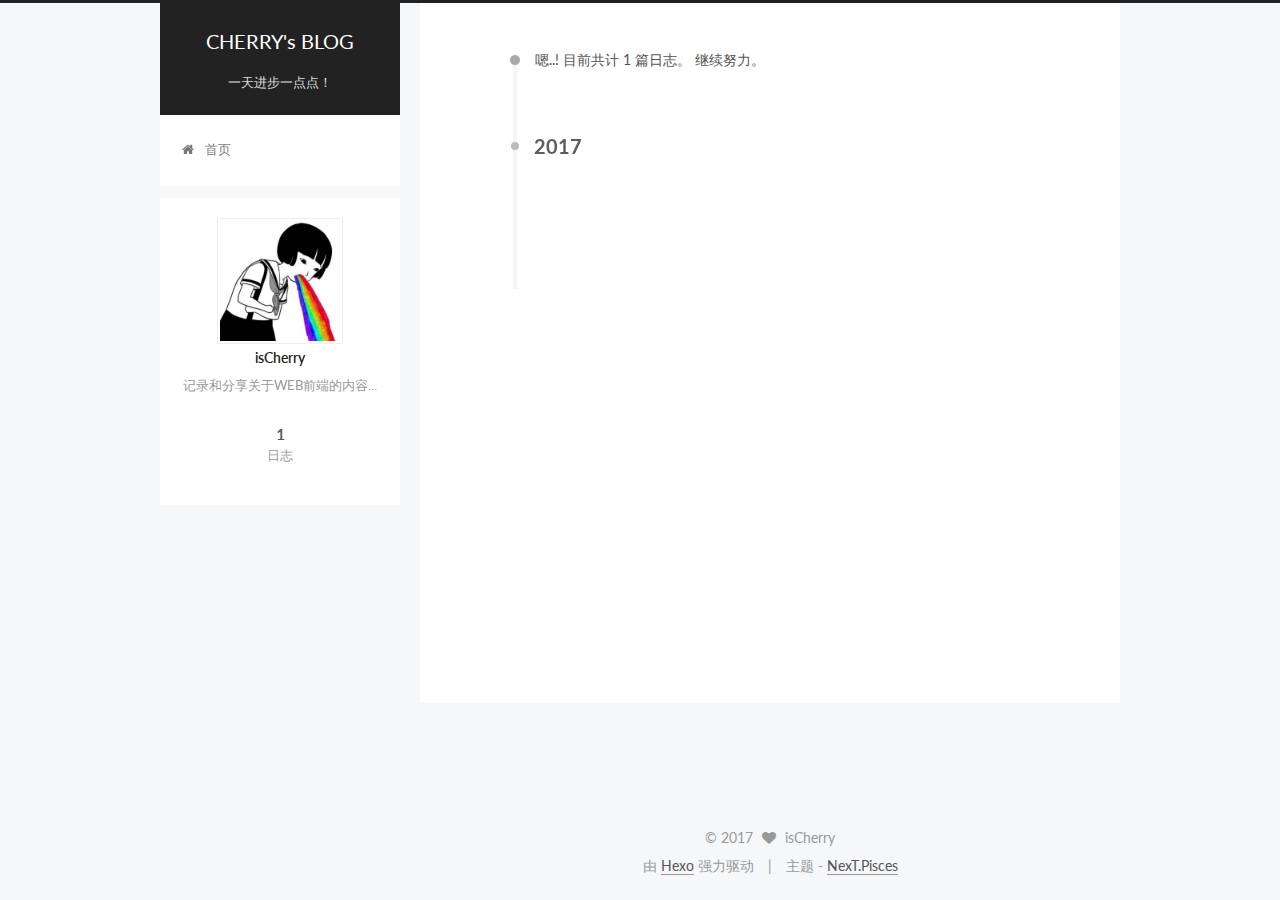
==== commit 967e92e6: "Site updated: 2017-07-10 16:52:07" ====
--- a/archives/index.html
+++ b/archives/index.html
@@ -197,7 +197,7 @@
       
         
         <li class="menu-item menu-item-home">
-          <a href="/首页" rel="section">
+          <a href="/" rel="section">
             
               <i class="menu-item-icon fa fa-fw fa-home"></i> <br />
             
--- a/css/main.css
+++ b/css/main.css
@@ -1678,7 +1678,7 @@
   width: 4px;
   height: 4px;
   border-radius: 50%;
-  background: #4bff9f;
+  background: #ffddfc;
 }
 .links-of-blogroll {
   font-size: 13px;
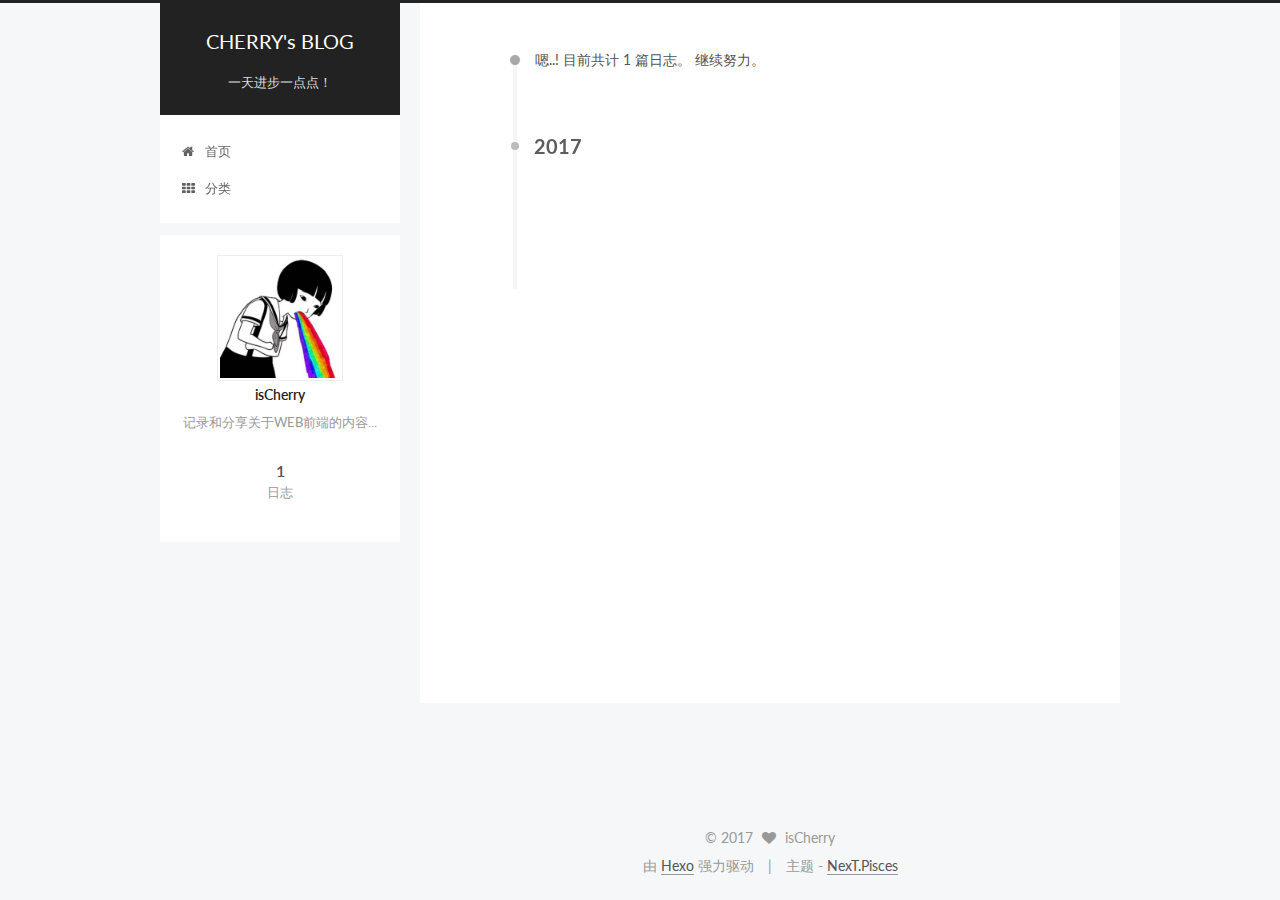
==== commit cc282b9c: "Site updated: 2017-07-10 17:01:08" ====
--- a/archives/index.html
+++ b/archives/index.html
@@ -205,6 +205,16 @@
           </a>
         </li>
       
+        
+        <li class="menu-item menu-item-categories">
+          <a href="/categories" rel="section">
+            
+              <i class="menu-item-icon fa fa-fw fa-th"></i> <br />
+            
+            分类
+          </a>
+        </li>
+      
 
       
     </ul>
--- a/css/main.css
+++ b/css/main.css
@@ -1678,7 +1678,7 @@
   width: 4px;
   height: 4px;
   border-radius: 50%;
-  background: #ffddfc;
+  background: #08afcf;
 }
 .links-of-blogroll {
   font-size: 13px;
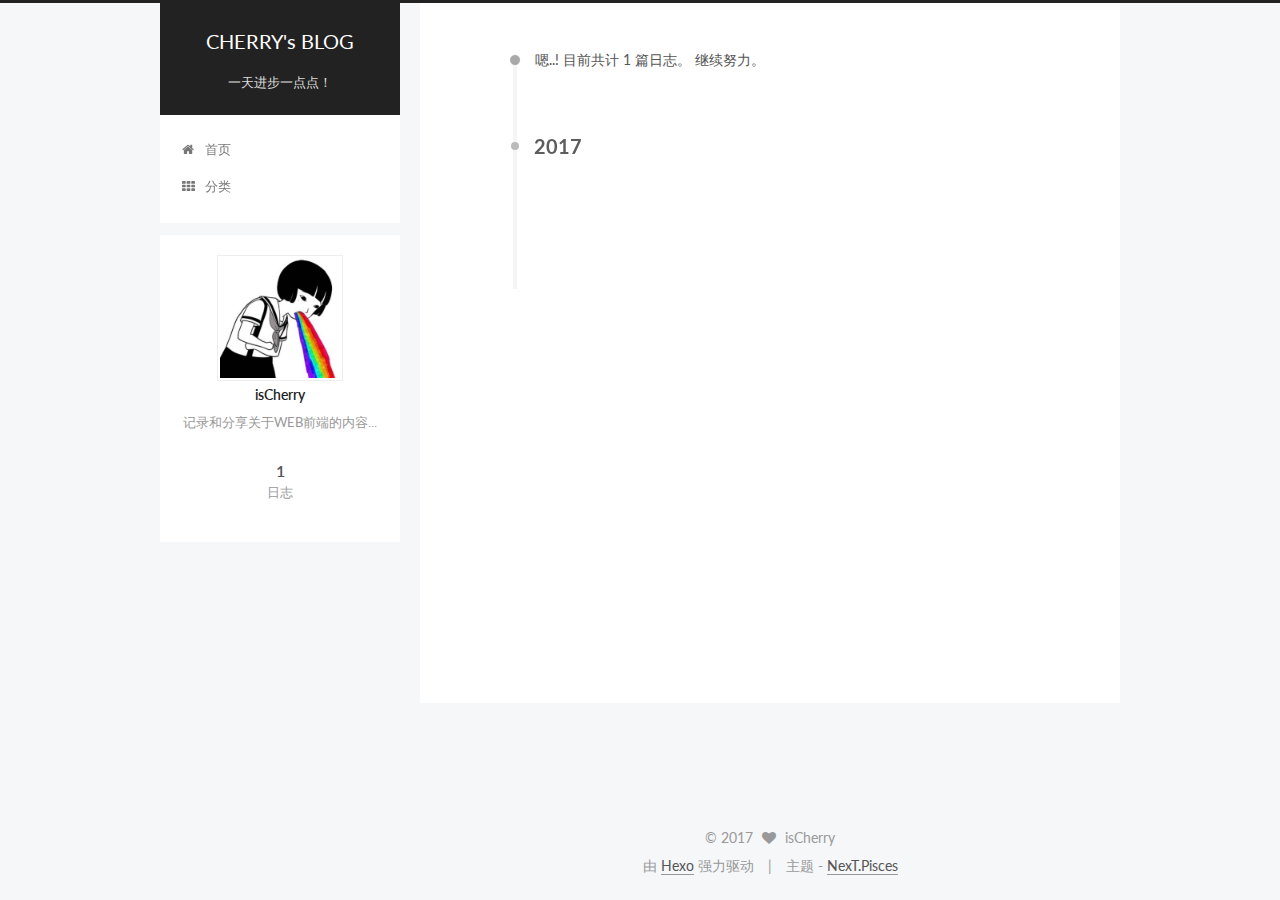
==== commit e611d483: "Site updated: 2017-07-10 17:02:55" ====
--- a/archives/index.html
+++ b/archives/index.html
@@ -207,7 +207,7 @@
       
         
         <li class="menu-item menu-item-categories">
-          <a href="/categories" rel="section">
+          <a href="/" rel="section">
             
               <i class="menu-item-icon fa fa-fw fa-th"></i> <br />
             
--- a/css/main.css
+++ b/css/main.css
@@ -1678,7 +1678,7 @@
   width: 4px;
   height: 4px;
   border-radius: 50%;
-  background: #08afcf;
+  background: #ff95ff;
 }
 .links-of-blogroll {
   font-size: 13px;
